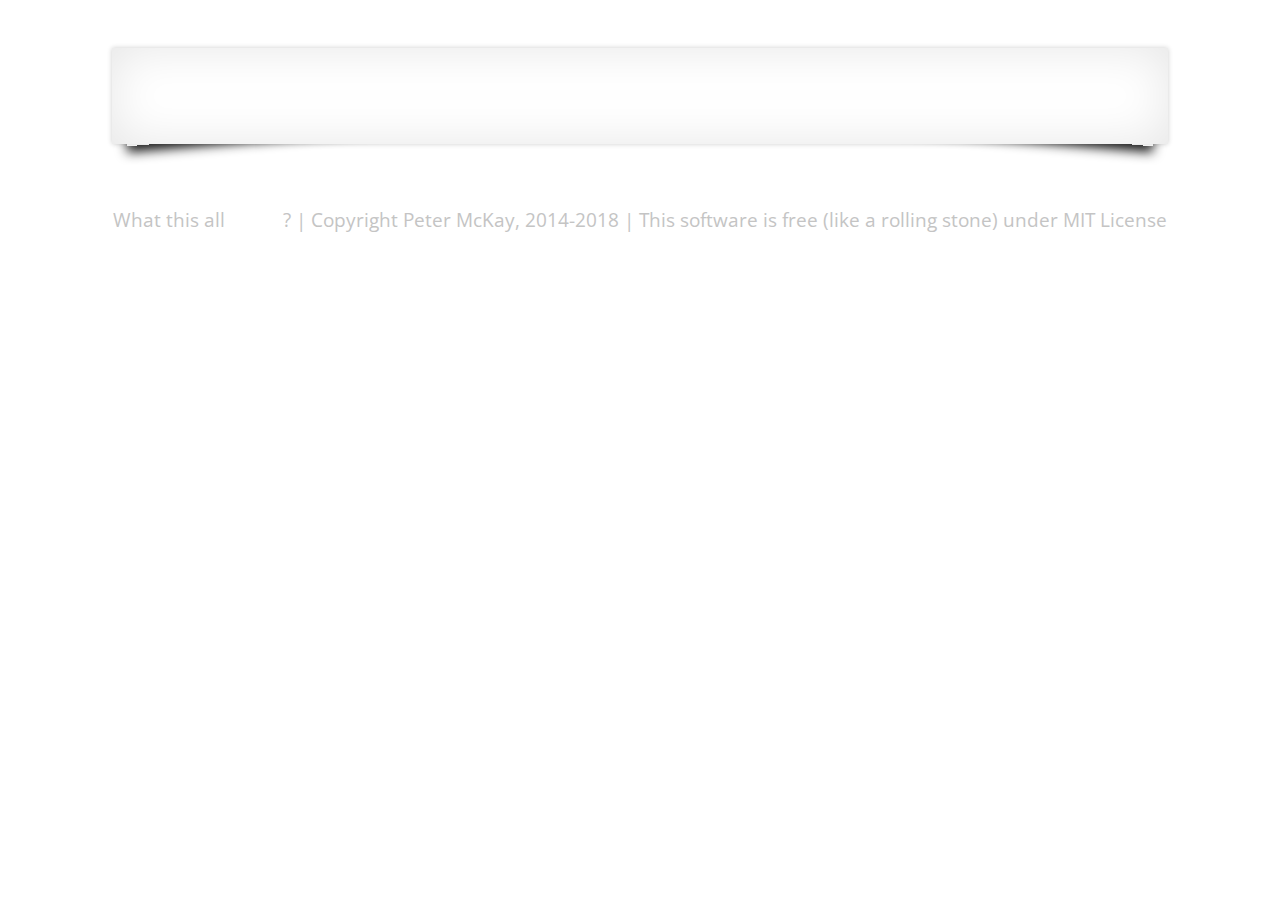
==== index.html @ 70d896f0 "commenting out some things hat aren't working" ====
<!DOCTYPE html>

<html lang="en">

<head>
  <meta charset="utf-8">
  <meta name="viewport" content="width=device-width, initial-scale=1, minimum-scale=1">
  <meta name="description" content="Sweet Meat" Pete's Ultimate Blues Name Generator">
  <meta name="author" content="Peter A. McKay">
  <title>"Sweet Meat" Pete's Ultimate Blues Name Generator</title>
  <link rel='stylesheet' type="text/css" href='//fonts.googleapis.com/css?family=Brawler|Open+Sans:400,700,400italic'>
  <link rel="stylesheet" type="text/css" href="css/bluesnamer.css">
  <link rel="shortcut icon" href="img/guitarbackground-small.jpg">
  <script type="text/javascript" src="js/bluesnamer.js"></script>  

</head>

<body>


  <div class="contentarea">
     
<!--

    <h1>"Sweet Meat" Pete's Ultimate Blues Name Generator</h1>
    <br/>
<!--

    <form name="bngform" action="" method="get">

    <p align="center">First, we'll need the first name your mama and the government call you by.</p>


     <input type="text" name="inputbox" value="" placeholder="First">
     <input type="submit" value="Next" onClick="getFirstName();" id="subbutton">

    </form>
-->



  </div><!-- End contentarea-->

 <p class="footer">What this all <a href="about.html">about</a>? | Copyright Peter McKay, 2014-2018 | This software is free (like a rolling stone) under MIT License</p>


</body>
</html>
---- css/bluesnamer.css ----
/*

* "Sweet Meat" Pete's Ultimate Blues Name Generator
* Copyright (c) 2013-2018, Peter A. McKay
* Free to use under MIT license









Styles here are based on Skeleton v1.2 by Dave Gamache, with customizations by yours truly (C: - pm



Table of Content
==================================================

  #Reset & Basics
  #Typography
  #Basic Element Styles
  #Custom Element Styles
  #Media Queries


/* #Reset & Basics (Inspired by E. Meyers)
================================================== */

  * {
    margin: 0;
    padding: 0;
    border: 0;
    vertical-align: baseline;
  }


/* #Typography
================================================== */

  html {
   font-size: 16px;
   line-height: 1.3;
   width: 100%;
   height: 100%;
   font-family: 'Open Sans', sans-serif;
   background: url('../img/guitarbackground.jpg');
   background-repeat: no-repeat;
   background-size: cover;
   background-attachment: fixed;
/*

Background obtained on Creative Commons license via Flickr at http://www.flickr.com/photos/rickharris/368538048/sizes/o/

*/


  }

  h1, h2, h3, h4, h5, h6 {font-family: 'Brawler', serif;}


  h1 {font-size: 2.8em}

  h2 {font-size: 2.4em}

  h3 {font-size: 1.8em}

  h4, h5, h6 {font-size: 1.6em}

  p, li, input, label {font-size: 1.4em}

  a {
    text-decoration: none;
    color: #4B2F9E;
  }

  a:hover {text-decoration: underline}




/* #Basic Element Styles
================================================== */

body {
  padding-top: 3em;
  padding-bottom: 4em}

.contentarea {
  position: relative;
  width: 75%;
  min-width: 300px;
  padding: 3em;
  margin: 0 auto;
  margin-bottom: 4em;
  background-color: #fff;
  -webkit-box-shadow: 0 0 4px rgba(0, 0, 0, 0.2), inset 0 0 50px rgba(0, 0, 0, 0.1);
  -moz-box-shadow: 0 0 4px rgba(0, 0, 0, 0.2), inset 0 0 50px rgba(0, 0, 0, 0.1);
  box-shadow: 0 0 5px rgba(0, 0, 0, 0.2), inset 0 0 50px rgba(0, 0, 0, 0.1);
}

.contentarea:before, .contentarea:after {
  position: absolute;
  width: 40%;
  height: 1em;
  content: ' ';
  left: 1em;
  bottom: 1em;
  background: transparent;
  -webkit-transform: skew(-5deg) rotate(-5deg);
  -moz-transform: skew(-5deg) rotate(-5deg);
  -ms-transform: skew(-5deg) rotate(-5deg);
  -o-transform: skew(-5deg) rotate(-5deg);
  transform: skew(-5deg) rotate(-5deg);
  box-shadow: 0 6px 12px #141414;
  z-index: -1;
}

.contentarea:after {
  left: auto;
  right: 1em;
  -webkit-transform: skew(5deg) rotate(5deg);
  -moz-transform: skew(5deg) rotate(5deg);
  -ms-transform: skew(5deg) rotate(5deg);
  -o-transform: skew(5deg) rotate(5deg);
  transform: skew(5deg) rotate(5deg);
}










/* #Custom Element Styles
================================================== */

form {
  text-align: center;
  margin-top: 2.5em;
  }

form p {margin-top: 1.5em}

input {
  width: 90%;
  max-width: 500px;
  display: inline-block;
  margin-top: 1.5em;
 /* padding: 0.25em*/
}

#subbutton {
  padding: 0.5em;
  background: #0E008F;
  color: white;
  margin-top: 3em;
}


form input {
  border: 1px solid #C6C6C6;
  padding: 0.25em;
}



.contentarea h1 {text-align: center}

.footer {
  color: #C4C4C4;
  font-size: 1.2em;
  text-align: center;
}

.footer a {color: white}




/* #Media Queries
================================================== */
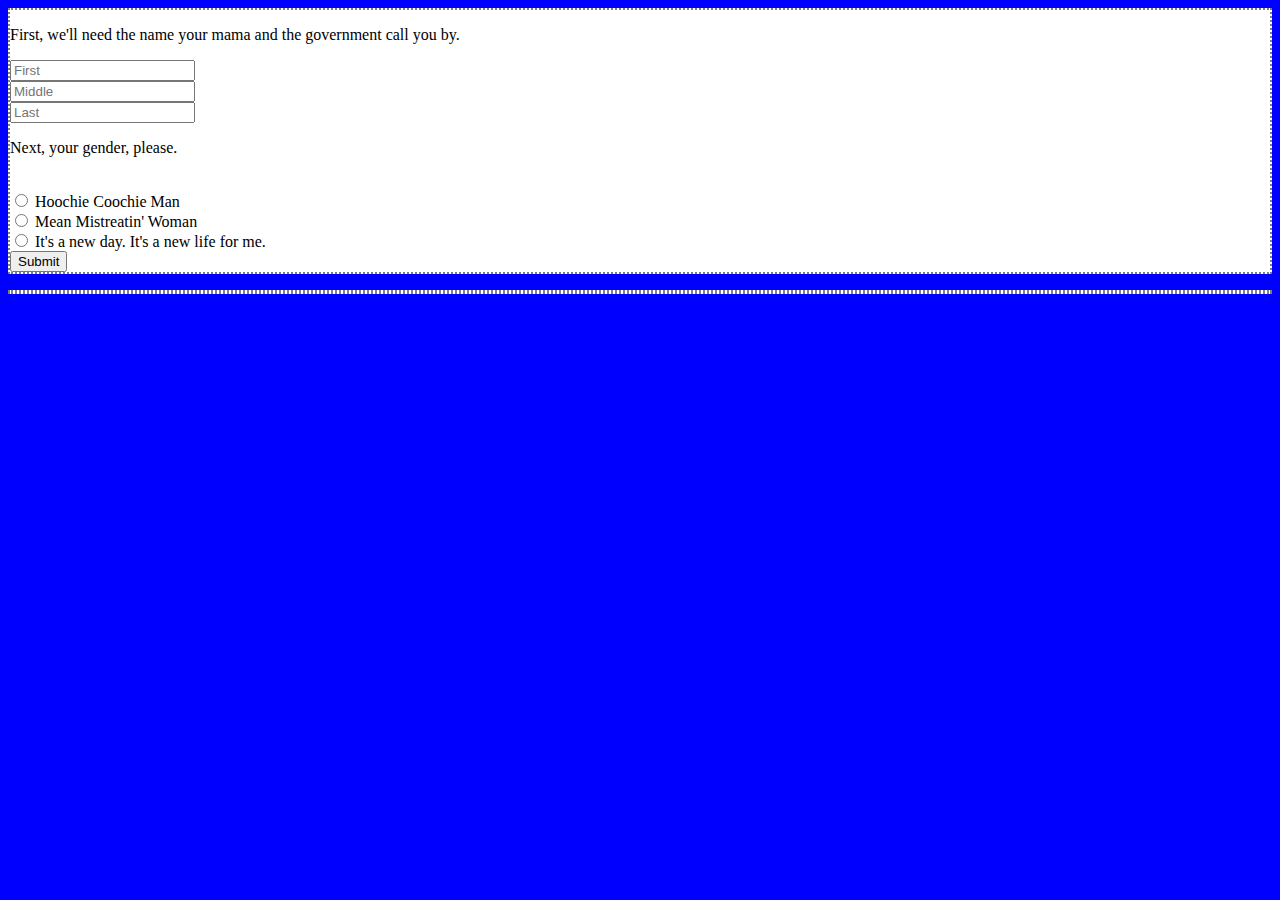
==== commit b48bbf8d: "Re-factoring as a single-page app for now..." ====
--- a/index.html
+++ b/index.html
@@ -1,48 +1,74 @@
-<!DOCTYPE html>
+<!doctype html>
 
 <html lang="en">
 
 <head>
-  <meta charset="utf-8">
-  <meta name="viewport" content="width=device-width, initial-scale=1, minimum-scale=1">
-  <meta name="description" content="Sweet Meat" Pete's Ultimate Blues Name Generator">
-  <meta name="author" content="Peter A. McKay">
-  <title>"Sweet Meat" Pete's Ultimate Blues Name Generator</title>
-  <link rel='stylesheet' type="text/css" href='//fonts.googleapis.com/css?family=Brawler|Open+Sans:400,700,400italic'>
-  <link rel="stylesheet" type="text/css" href="css/bluesnamer.css">
-  <link rel="shortcut icon" href="img/guitarbackground-small.jpg">
-  <script type="text/javascript" src="js/bluesnamer.js"></script>  
+
+  <style>
+
+    html {background:blue;}
+
+    form, #response {background: white; border: 2px dotted grey}
+
+  </style>
 
 </head>
 
 <body>
 
+  <header></header>
 
-  <div class="contentarea">
-     
-<!--
+  <main>
 
-    <h1>"Sweet Meat" Pete's Ultimate Blues Name Generator</h1>
-    <br/>
-<!--
+    <form class="bngform" id="userForm">
+      <p>First, we'll need the name your mama and the government call you by.</p>
+      <input type="text" name="RnameF" value="" placeholder="First"><br>
+      <input type="text" name="RnameM" value="" placeholder="Middle"><br>
+      <input type="text" name="RnameL" value="" placeholder="Last"><br>
+      <p>Next, your gender, please.</p><br>
+      <input type="radio" name="sex" id="male" value="male">
+      <label for="male">Hoochie Coochie Man</label><br>
+      <input type="radio" name="sex" id="female" value="female">
+      <label for="female">Mean Mistreatin' Woman</label><br>
+      <input type="radio" name="sex" id="nb" value="nb">
+      <label for="other">It's a new day. It's a new life for me.</label><br>
+      <input type="submit" value="Submit" id="subbutton">
+    </form>
 
-    <form name="bngform" action="" method="get">
+    <p id="response"></p>
 
-    <p align="center">First, we'll need the first name your mama and the government call you by.</p>
+  </main>
+
+  <footer></footer>
 
 
-     <input type="text" name="inputbox" value="" placeholder="First">
-     <input type="submit" value="Next" onClick="getFirstName();" id="subbutton">
+  <script id="namer">
 
-    </form>
--->
+  const form = document.getElementById('userForm');
+  const responseElement = document.getElementById('response');
 
+  form.addEventListener('submit', (e) => {
+    e.preventDefault();
+    const formData = new FormData(form);
+    const firstName = formData.get('RnameF');
+    const middleName = formData.get('RnameM');
+    const lastName = formData.get('RnameL');
+    const sex = formData.get('sex');
 
+    let nickname;
+    if (sex === 'male') {
+      nickname = `${firstName.charAt(0).toUpperCase()}${middleName.charAt(0).toUpperCase()}${lastName.charAt(0).toUpperCase()}`;
+    } else if (sex === 'female') {
+      nickname = `${firstName.charAt(0).toLowerCase()}${middleName.charAt(0).toLowerCase()}${lastName.charAt(0).toLowerCase()}`;
+    } else {
+      nickname = `The ${firstName.charAt(0).toUpperCase()}${middleName.charAt(0).toUpperCase()}${lastName.charAt(0).toUpperCase()}`;
+    }
 
-  </div><!-- End contentarea-->
+    responseElement.textContent = `Your nickname is: ${nickname}`;
+  });
 
- <p class="footer">What this all <a href="about.html">about</a>? | Copyright Peter McKay, 2014-2018 | This software is free (like a rolling stone) under MIT License</p>
-
+  </script>
 
 </body>
+
 </html>
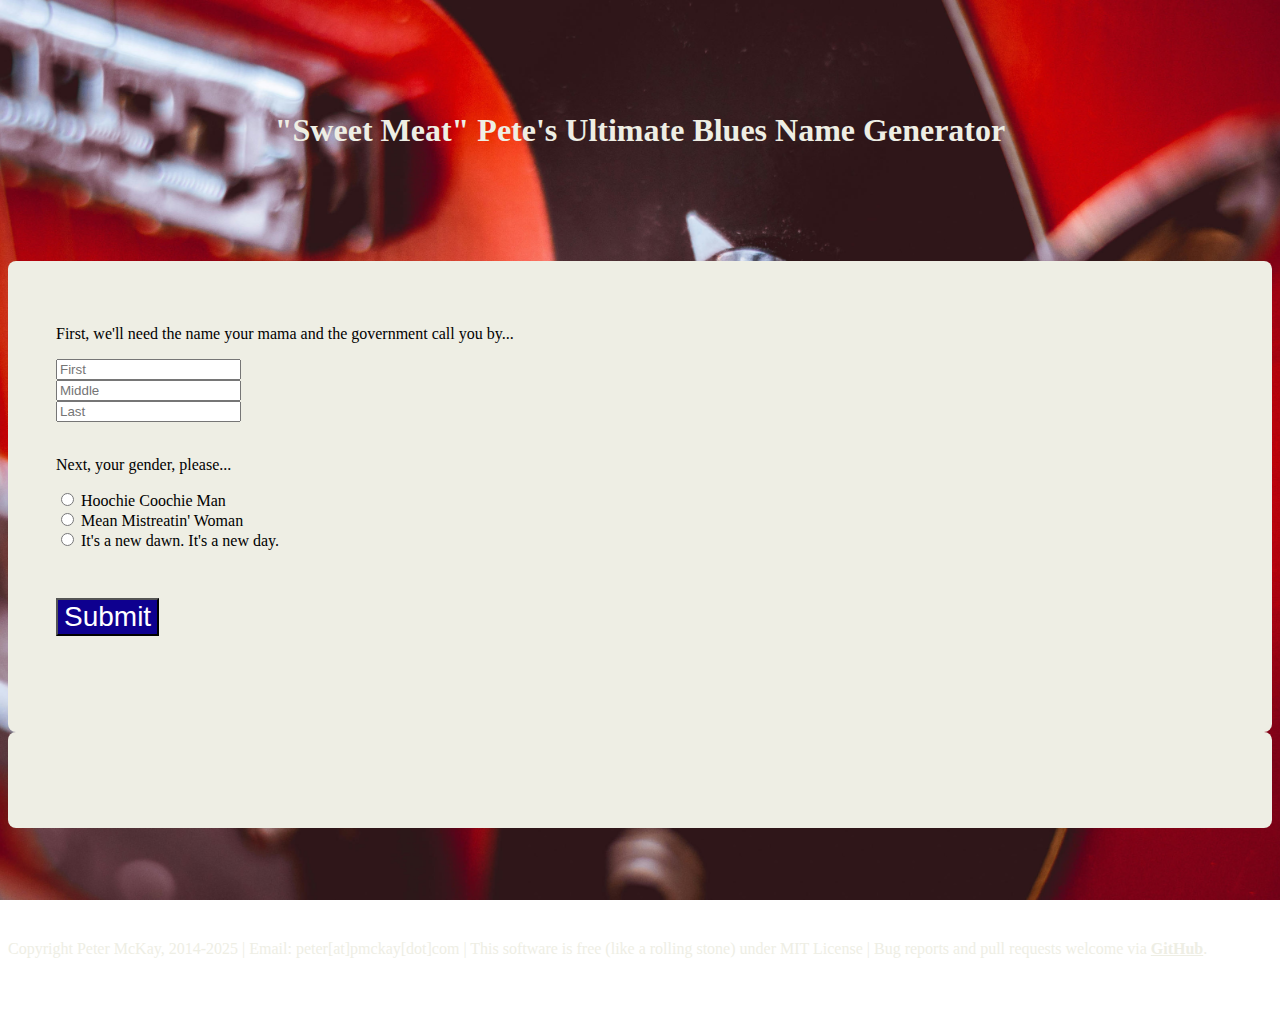
==== commit 54543baa: "Moving scripts, css to external files" ====
--- a/index.html
+++ b/index.html
@@ -4,70 +4,92 @@
 
 <head>
 
-  <style>
+  <!-- Basic Page Needs
+    –––––––––––––––––––––––––––––––––––––––––––––––––– -->
+    <meta charset="utf-8">
+    <meta name="description" content="Sweet Meat Pete's Ultimate Blues Name Generator">
+    <meta name="author" content="Peter A. McKay">
 
-    html {background:blue;}
+<!--
+    <meta name="keywords" content="">
+    <!-- Some Open Graph tags. For further options, see https://https://ogp.me/ -->
+    <!--<meta name="og:type" content="website">
+    <meta name="og:title" content="">
+    <meta name="og:description" content="">
+    <meta name="og:url" content=""> -->
 
-    form, #response {background: white; border: 2px dotted grey}
+    <meta name="viewport" content="width=device-width, initial-scale=1, shrink-to-fit=no"> <!-- A mobile-specific tag -->
 
-  </style>
+    <title>"Sweet Meat" Pete's Ultimate Blues Name Generator</title>
+
+    <!-- CSS
+    –––––––––––––––––––––––––––––––––––––––––––––––––– -->
+    <link rel="stylesheet" href="https://pmckay.com/css/normalize.css">
+    <link rel="stylesheet" href="https://pmckay.com/css/desmond.css">
+    <link rel="stylesheet" href="css/bluesnamer.css">
+
+    <!-- Favicon
+    –––––––––––––––––––––––––––––––––––––––––––––––––– -->
+    <link rel="icon" type="image/png" href="">
+
+    <!-- Additional HTML5 Optimizations
+    –––––––––––––––––––––––––––––––––––––––––––––––––
+    <link rel="prefetch" href="about/index.html">
+    <link rel="prefetch" href="feed.xml">
+    <link rel="canonical" href=""> <!-- Your site's url here -->
+
+    <!-- Scripts
+    –––––––––––––––––––––––––––––––––––––––––––––––––– -->
+    <script src="js/bluesnamer.js"></script>
+
+<!--
+
+    <script type="application/ld+json">
+      {
+        "@context": "https://schema.org",
+        //Additional schema.org site metadata here, if you want...
+      }
+    </script>
+-->
 
 </head>
 
 <body>
 
-  <header></header>
+    <header class="container">
+      <h1>"Sweet Meat" Pete's Ultimate Blues Name Generator</h1>
+    </header>
 
-  <main>
+    <main class="container">
 
-    <form class="bngform" id="userForm">
-      <p>First, we'll need the name your mama and the government call you by.</p>
-      <input type="text" name="RnameF" value="" placeholder="First"><br>
-      <input type="text" name="RnameM" value="" placeholder="Middle"><br>
-      <input type="text" name="RnameL" value="" placeholder="Last"><br>
-      <p>Next, your gender, please.</p><br>
-      <input type="radio" name="sex" id="male" value="male">
-      <label for="male">Hoochie Coochie Man</label><br>
-      <input type="radio" name="sex" id="female" value="female">
-      <label for="female">Mean Mistreatin' Woman</label><br>
-      <input type="radio" name="sex" id="nb" value="nb">
-      <label for="other">It's a new day. It's a new life for me.</label><br>
-      <input type="submit" value="Submit" id="subbutton">
-    </form>
+        <form class="bngform eight columns" id="userForm">
+            <p>First, we'll need the name your mama and the government call you by...</p>
+            <input type="text" name="RnameF" value="" placeholder="First"><br>
+            <input type="text" name="RnameM" value="" placeholder="Middle"><br>
+            <input type="text" name="RnameL" value="" placeholder="Last"><br>
+            <br>
+            <p>Next, your gender, please...</p>
+            <input type="radio" name="sex" id="male" value="male">
+            <label for="male">Hoochie Coochie Man</label><br>
+            <input type="radio" name="sex" id="female" value="female">
+            <label for="female">Mean Mistreatin' Woman</label><br>
+            <input type="radio" name="sex" id="nb" value="nb">
+            <label for="other">It's a new dawn. It's a new day.</label><br>
+            <input type="submit" value="Submit" id="subbutton" onclick="generateBluesName()">
+        </form>
 
-    <p id="response"></p>
+        <section id="response" class="four columns">
+        </section>
 
-  </main>
+    </main>
 
-  <footer></footer>
+    <footer class="container">
 
 
-  <script id="namer">
+        <p class="twelve columns">Copyright Peter McKay, 2014-2025 | Email: peter[at]pmckay[dot]com | This software is free (like a rolling stone) under MIT License | Bug reports and pull requests welcome via <a href="https://github.com/peteramckay/bluesnamer">GitHub</a>.</p>
 
-  const form = document.getElementById('userForm');
-  const responseElement = document.getElementById('response');
 
-  form.addEventListener('submit', (e) => {
-    e.preventDefault();
-    const formData = new FormData(form);
-    const firstName = formData.get('RnameF');
-    const middleName = formData.get('RnameM');
-    const lastName = formData.get('RnameL');
-    const sex = formData.get('sex');
-
-    let nickname;
-    if (sex === 'male') {
-      nickname = `${firstName.charAt(0).toUpperCase()}${middleName.charAt(0).toUpperCase()}${lastName.charAt(0).toUpperCase()}`;
-    } else if (sex === 'female') {
-      nickname = `${firstName.charAt(0).toLowerCase()}${middleName.charAt(0).toLowerCase()}${lastName.charAt(0).toLowerCase()}`;
-    } else {
-      nickname = `The ${firstName.charAt(0).toUpperCase()}${middleName.charAt(0).toUpperCase()}${lastName.charAt(0).toUpperCase()}`;
-    }
-
-    responseElement.textContent = `Your nickname is: ${nickname}`;
-  });
-
-  </script>
+    </footer>
 
 </body>
 
--- a/css/bluesnamer.css
+++ b/css/bluesnamer.css
@@ -0,0 +1,212 @@
+/*
+
+* "Sweet Meat" Pete's Ultimate Blues Name Generator
+* Copyright (c) 2013-2025, Peter A. McKay
+* Free to use under MIT license
+
+
+*/
+
+
+html {
+   background: url('../img/jim-tegman-4000.jpg');
+   background-repeat: no-repeat;
+   background-size: cover;
+   background-position: bottom center;
+   background-attachment: fixed;
+}
+
+header h1 {
+  margin: 7rem 0;
+  text-align: center;
+}
+
+header, footer, footer a {color: #eeeee4}
+
+footer a {font-weight: bold}
+
+footer {}
+
+footer>* {
+  margin: 7rem 0 3.5rem 0;
+}
+
+form, #response {
+  background: #eeeee4;
+  padding: 3rem;
+  border-radius: 8px;
+}
+
+form label {display:inline;}
+
+#subbutton {
+
+  background: #0E008F;
+  font-size: 1.75rem;
+  color: white;
+  margin: 3rem 0;
+}
+
+/*
+
+Stashing some old styles here for now, all commented out. Will add back in later...
+
+
+
+
+
+Styles here are based on Skeleton v1.2 by Dave Gamache, with customizations by yours truly (C: - pm
+
+
+
+Table of Content
+==================================================
+
+  #Reset & Basics
+  #Typography
+  #Basic Element Styles
+  #Custom Element Styles
+  #Media Queries
+
+
+/* #Reset & Basics (Inspired by E. Meyers)
+================================================== */
+/*
+  * {
+    margin: 0;
+    padding: 0;
+    border: 0;
+    vertical-align: baseline;
+  }
+
+
+/* #Typography
+================================================== */
+/*
+
+/*
+
+Background obtained on Creative Commons license via Flickr at http://www.flickr.com/photos/rickharris/368538048/sizes/o/
+
+*/
+/*
+
+  }
+
+  h1, h2, h3, h4, h5, h6 {font-family: 'Brawler', serif;}
+
+
+  h1 {font-size: 2.8em}
+
+  h2 {font-size: 2.4em}
+
+  h3 {font-size: 1.8em}
+
+  h4, h5, h6 {font-size: 1.6em}
+
+  p, li, input, label {font-size: 1.4em}
+
+  a {
+    text-decoration: none;
+    color: #4B2F9E;
+  }
+
+  a:hover {text-decoration: underline}
+
+
+
+
+/* #Basic Element Styles
+================================================== */
+/*
+body {
+  padding-top: 3em;
+  padding-bottom: 4em}
+
+.contentarea {
+  position: relative;
+  width: 75%;
+  min-width: 300px;
+  padding: 3em;
+  margin: 0 auto;
+  margin-bottom: 4em;
+  background-color: #fff;
+  -webkit-box-shadow: 0 0 4px rgba(0, 0, 0, 0.2), inset 0 0 50px rgba(0, 0, 0, 0.1);
+  -moz-box-shadow: 0 0 4px rgba(0, 0, 0, 0.2), inset 0 0 50px rgba(0, 0, 0, 0.1);
+  box-shadow: 0 0 5px rgba(0, 0, 0, 0.2), inset 0 0 50px rgba(0, 0, 0, 0.1);
+}
+
+.contentarea:before, .contentarea:after {
+  position: absolute;
+  width: 40%;
+  height: 1em;
+  content: ' ';
+  left: 1em;
+  bottom: 1em;
+  background: transparent;
+  -webkit-transform: skew(-5deg) rotate(-5deg);
+  -moz-transform: skew(-5deg) rotate(-5deg);
+  -ms-transform: skew(-5deg) rotate(-5deg);
+  -o-transform: skew(-5deg) rotate(-5deg);
+  transform: skew(-5deg) rotate(-5deg);
+  box-shadow: 0 6px 12px #141414;
+  z-index: -1;
+}
+
+.contentarea:after {
+  left: auto;
+  right: 1em;
+  -webkit-transform: skew(5deg) rotate(5deg);
+  -moz-transform: skew(5deg) rotate(5deg);
+  -ms-transform: skew(5deg) rotate(5deg);
+  -o-transform: skew(5deg) rotate(5deg);
+  transform: skew(5deg) rotate(5deg);
+}
+
+
+
+
+
+
+
+
+
+
+/* #Custom Element Styles
+================================================== */
+/*
+
+
+
+input {
+  width: 90%;
+  max-width: 500px;
+  display: inline-block;
+  margin-top: 1.5em;
+ /* padding: 0.25em*/
+/*}
+
+
+
+form input {
+  border: 1px solid #C6C6C6;
+  padding: 0.25em;
+}
+
+
+
+.contentarea h1 {text-align: center}
+
+.footer {
+  color: #C4C4C4;
+  font-size: 1.2em;
+  text-align: center;
+}
+
+.footer a {color: white}
+
+
+
+
+/* #Media Queries
+================================================== */
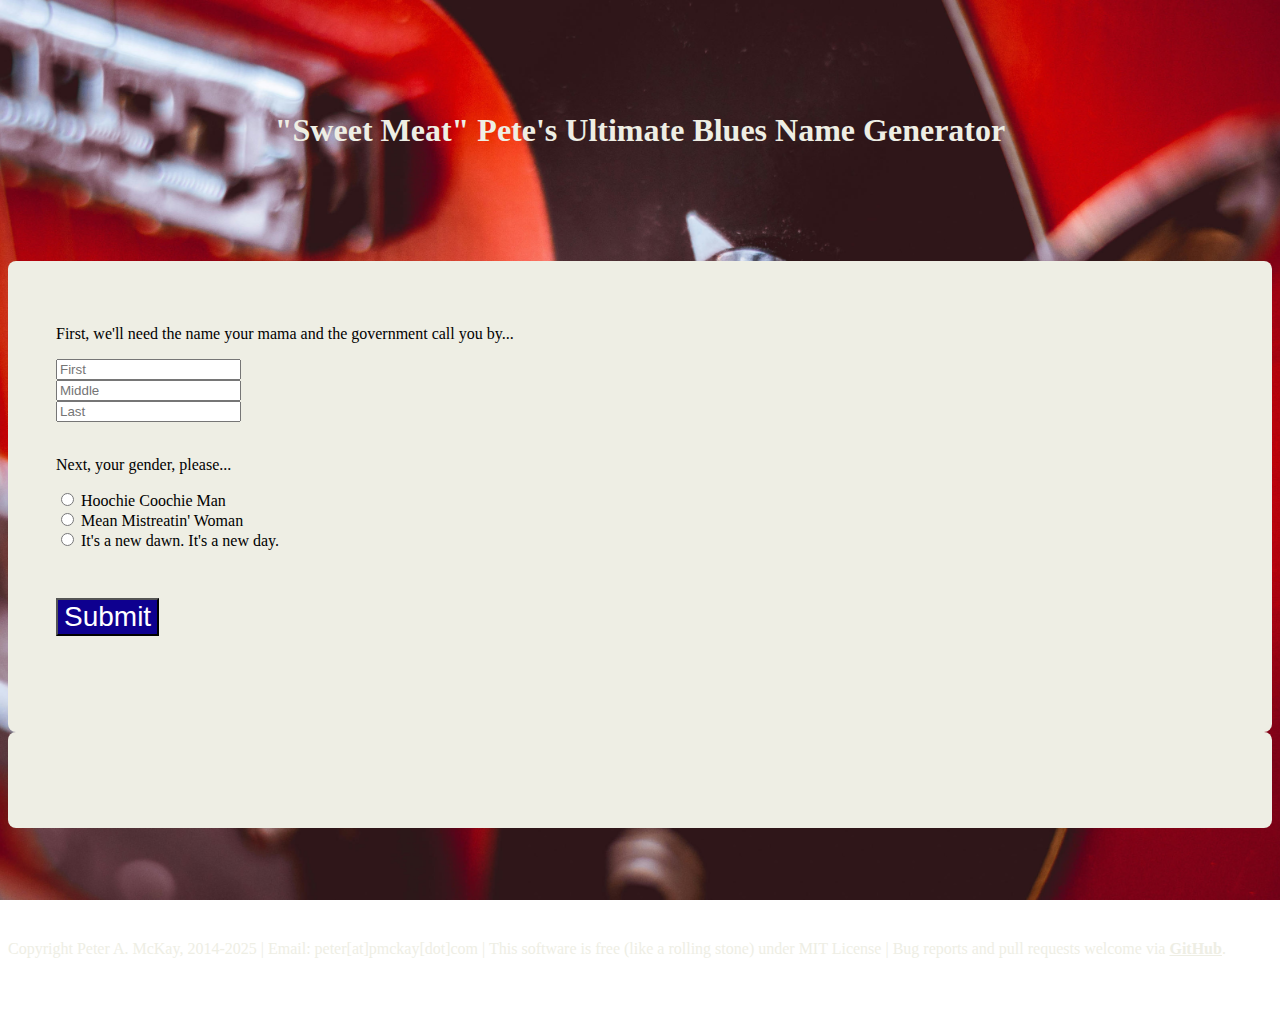
==== commit de665225: "Adding app link to readme" ====
--- a/index.html
+++ b/index.html
@@ -86,7 +86,7 @@
     <footer class="container">
 
 
-        <p class="twelve columns">Copyright Peter McKay, 2014-2025 | Email: peter[at]pmckay[dot]com | This software is free (like a rolling stone) under MIT License | Bug reports and pull requests welcome via <a href="https://github.com/peteramckay/bluesnamer">GitHub</a>.</p>
+        <p class="twelve columns">Copyright Peter A. McKay, 2014-2025 | Email: peter[at]pmckay[dot]com | This software is free (like a rolling stone) under MIT License | Bug reports and pull requests welcome via <a href="https://github.com/peteramckay/bluesnamer">GitHub</a>.</p>
 
 
     </footer>
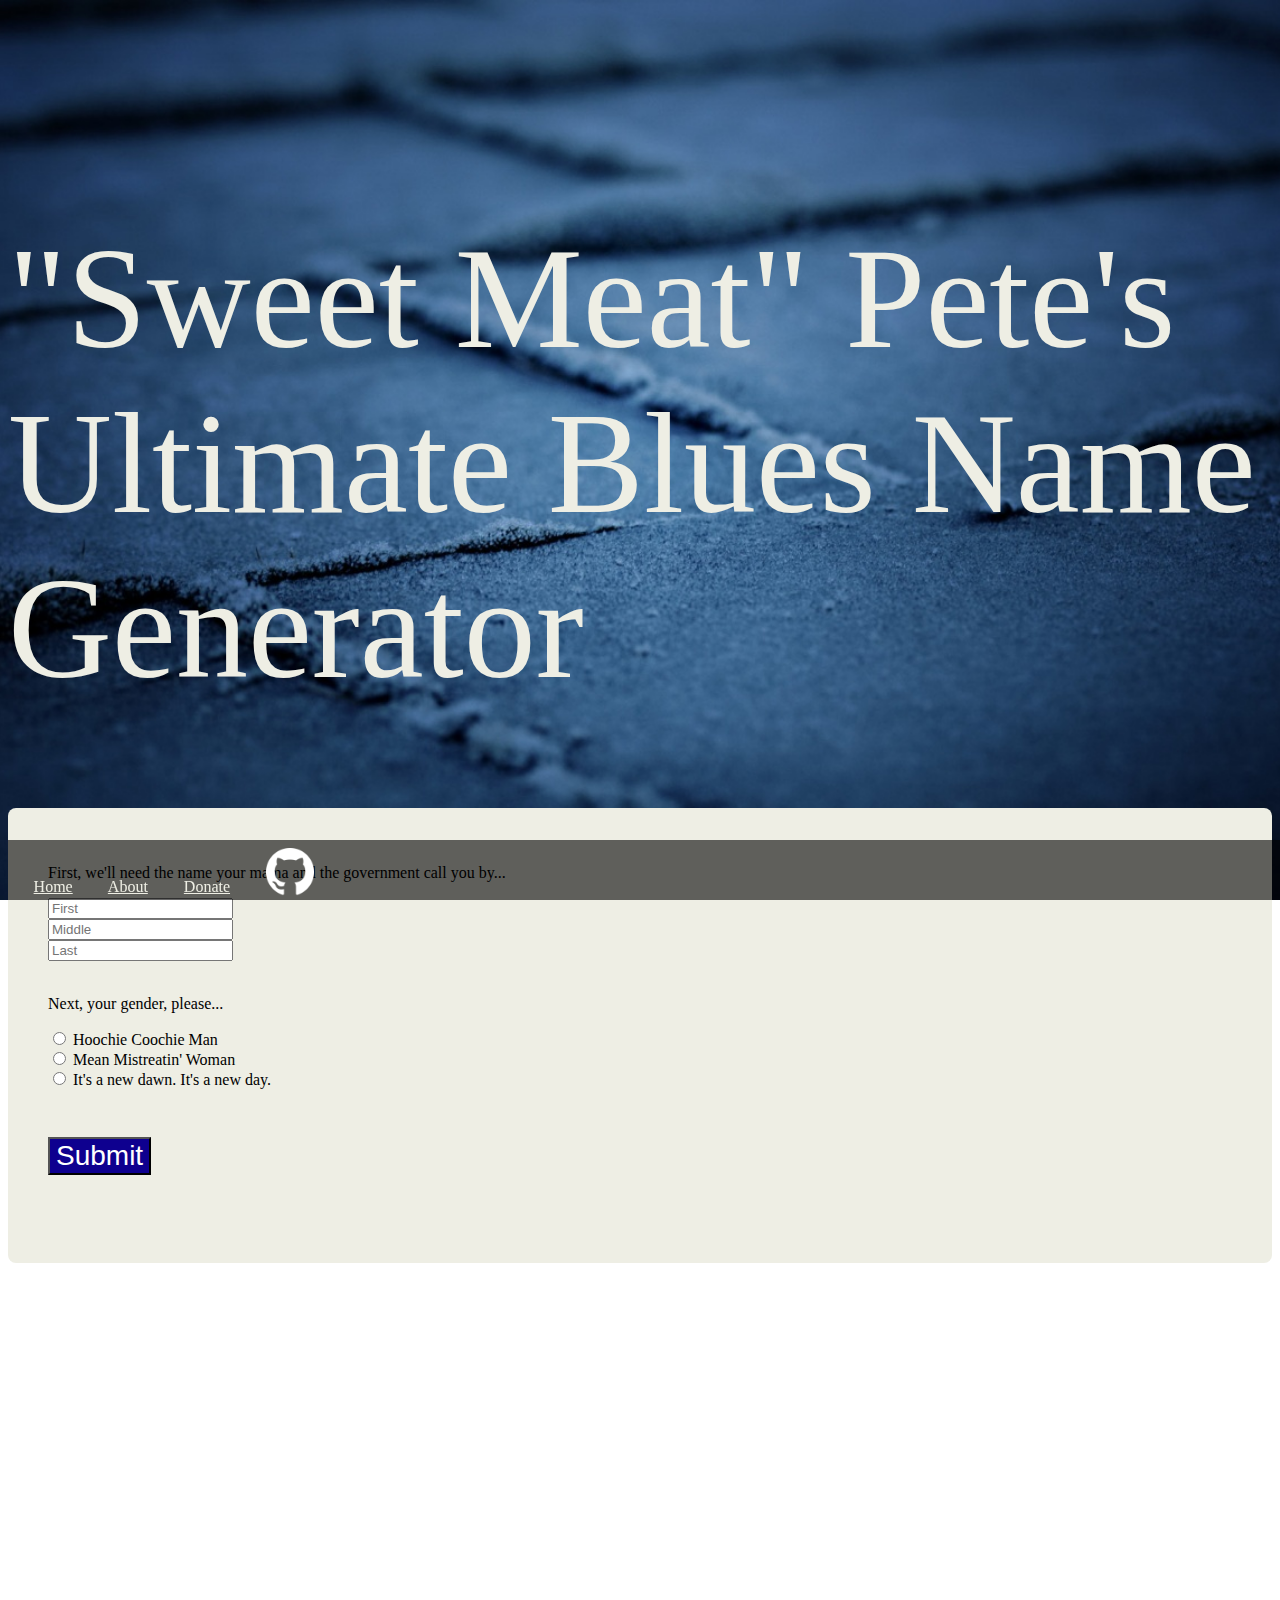
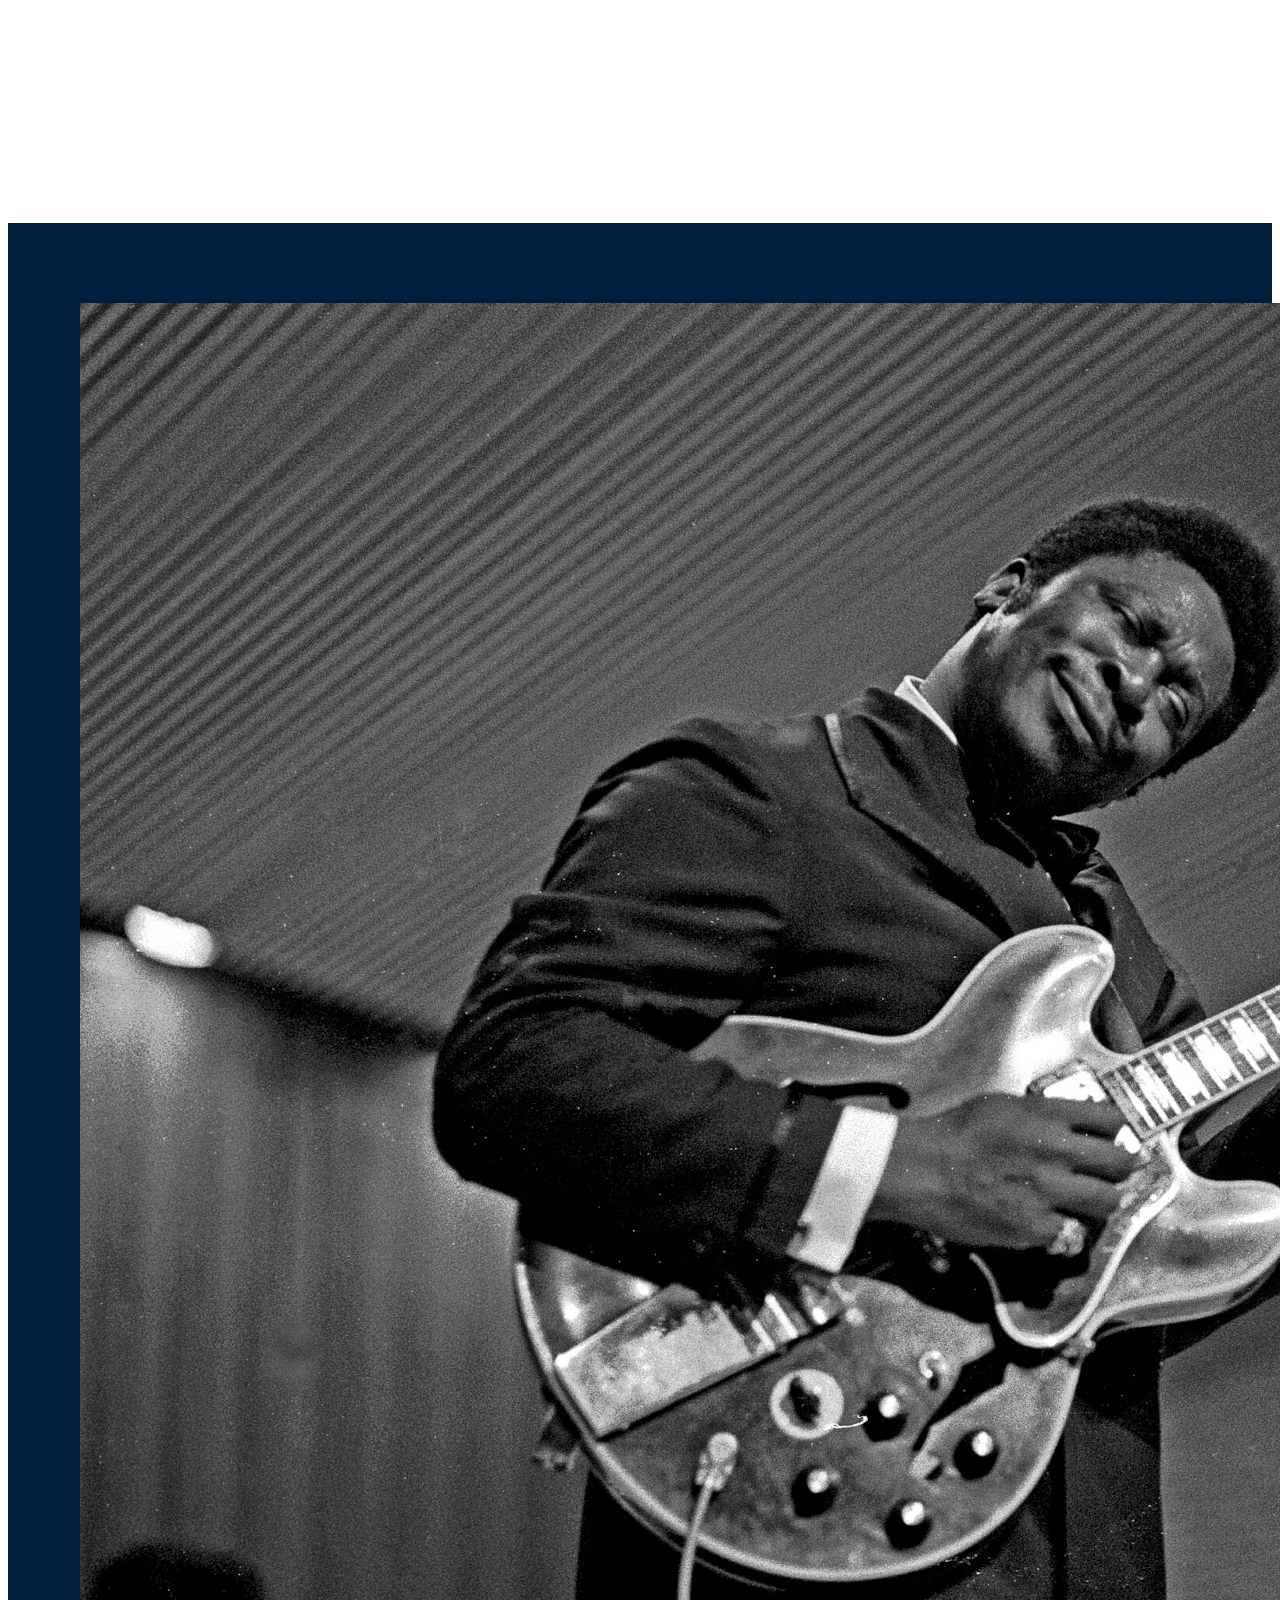
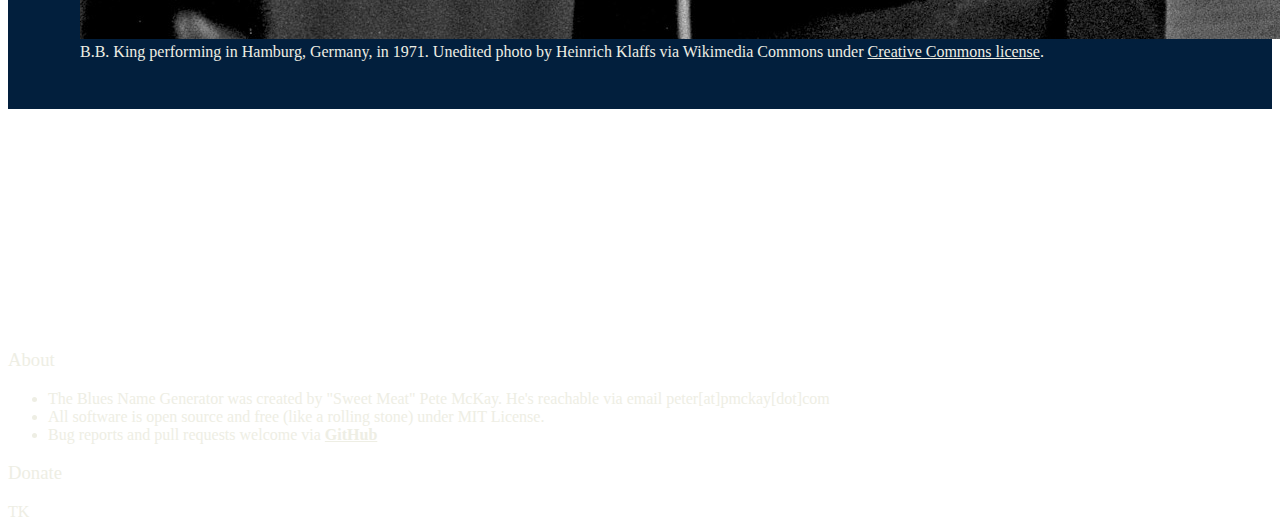
==== commit 60cdfc68: "Iterating UX" ====
--- a/index.html
+++ b/index.html
@@ -56,38 +56,97 @@
 
 <body>
 
-    <header class="container">
-      <h1>"Sweet Meat" Pete's Ultimate Blues Name Generator</h1>
+    <header>
+
+      <nav class="row">
+
+        <span class="ten columns" id="textlinks">
+          <a href="#bng">Home</a>
+          <a href="#about">About</a>
+          <a href="#donate">Donate</a>
+        </span>
+
+        <span class="two columns" id="socials">
+          <a href="https://github.com/peteramckay/bluesnamer"><img src="img/github-white.png" alt="GitHub logo"></a>
+        </span>
+
+        <span id="screen"></span>
+
+      </nav>
+
     </header>
 
-    <main class="container">
 
-        <form class="bngform eight columns" id="userForm">
-            <p>First, we'll need the name your mama and the government call you by...</p>
-            <input type="text" name="RnameF" value="" placeholder="First"><br>
-            <input type="text" name="RnameM" value="" placeholder="Middle"><br>
-            <input type="text" name="RnameL" value="" placeholder="Last"><br>
-            <br>
-            <p>Next, your gender, please...</p>
-            <input type="radio" name="sex" id="male" value="male">
-            <label for="male">Hoochie Coochie Man</label><br>
-            <input type="radio" name="sex" id="female" value="female">
-            <label for="female">Mean Mistreatin' Woman</label><br>
-            <input type="radio" name="sex" id="nb" value="nb">
-            <label for="other">It's a new dawn. It's a new day.</label><br>
-            <input type="submit" value="Submit" id="subbutton" onclick="generateBluesName()">
-        </form>
 
-        <section id="response" class="four columns">
-        </section>
+    <main>
+
+       <div class="row" id="bng">
+
+         <h1 class="four columns offset-by-two">"Sweet Meat" Pete's Ultimate Blues Name Generator</h1>
+
+         <form class="bngform three columns offset-by-one" id="userForm">
+             <p>First, we'll need the name your mama and the government call you by...</p>
+             <input type="text" name="RnameF" value="" placeholder="First"><br>
+             <input type="text" name="RnameM" value="" placeholder="Middle"><br>
+             <input type="text" name="RnameL" value="" placeholder="Last"><br>
+             <br>
+             <p>Next, your gender, please...</p>
+             <input type="radio" name="sex" id="male" value="male">
+             <label for="male">Hoochie Coochie Man</label><br>
+             <input type="radio" name="sex" id="female" value="female">
+             <label for="female">Mean Mistreatin' Woman</label><br>
+             <input type="radio" name="sex" id="nb" value="nb">
+             <label for="other">It's a new dawn. It's a new day.</label><br>
+             <input type="submit" value="Submit" id="subbutton" onclick="generateBluesName();scrollToTargetBottom('bng-output')">
+         </form>
+
+
+
+       </div> <!-- end bng div -->
+
+
+       <div class="row" id="bng-output">
+
+         <h1 class="four columns offset-by-one" id="response"></h1>
+
+         <figure class="six columns">
+           <img src="img/bb-heinrich-klaffs-wc-2000.jpg" alt="B.B. King Live im Audimax der Uni Hamburg, November 1971">
+           <figcaption>B.B. King performing in Hamburg, Germany, in 1971. Unedited photo by Heinrich Klaffs via Wikimedia Commons under <a href="https://creativecommons.org/licenses/by-sa/2.0/deed.en">Creative Commons license</a>. </figcaption>
+         </figure>
+
+
+       </div>
+
+
+
+       <div class="row" id="about">
+         <h3 class="two columns offset-by-one">About</h3>
+
+         <ul class="five columns">
+           <li>The Blues Name Generator was created by "Sweet Meat" Pete McKay. He's reachable via email peter[at]pmckay[dot]com</li>
+           <li>All software is open source and free (like a rolling stone) under MIT License.</li>
+           <li>Bug reports and pull requests welcome via <strong><a href="https://github.com/peteramckay/bluesnamer">GitHub</a></strong></li>
+         </ul>
+
+         </div>
+
+
+       </div><!-- End about div -->
+
+       <div class="row" id="donate">
+         <h3 class="two columns offset-by-one">Donate</h3>
+         <span class="five columns">TK</span>
+       </div><!-- End support div -->
+
 
     </main>
 
-    <footer class="container">
 
 
-        <p class="twelve columns">Copyright Peter A. McKay, 2014-2025 | Email: peter[at]pmckay[dot]com | This software is free (like a rolling stone) under MIT License | Bug reports and pull requests welcome via <a href="https://github.com/peteramckay/bluesnamer">GitHub</a>.</p>
 
+
+
+    <footer>
 
     </footer>
 
--- a/css/bluesnamer.css
+++ b/css/bluesnamer.css
@@ -4,24 +4,67 @@
 * Copyright (c) 2013-2025, Peter A. McKay
 * Free to use under MIT license
 
-
 */
 
-
 html {
-   background: url('../img/jim-tegman-4000.jpg');
+   background: url('../img/blue-cobblestones.jpg');
    background-repeat: no-repeat;
    background-size: cover;
-   background-position: bottom center;
+   background-position: center center;
    background-attachment: fixed;
 }
 
-header h1 {
-  margin: 7rem 0;
-  text-align: center;
+footer, footer a, nav a, #bng h1, #bng-output, #about, #donate, figure a, #about a {color: #eeeee4}
+
+#bng {
+  padding: 7rem 0 35rem 0;
+  min-height: 100%;
 }
 
-header, footer, footer a {color: #eeeee4}
+h1, h2, h3, h4, h5, h6 {
+  font-family: 'Roboto Slab', serif;
+  font-weight: 350;
+}
+
+
+#bng h1 {font-size: 9rem}
+
+nav {
+  position: fixed;
+  bottom: 0;
+  width: 100%;
+  z-index: 0;
+  padding: 0.25rem 2%;
+}
+
+nav #textlinks, nav #socials {
+  position: relative;
+  z-index: 10;
+}
+
+nav #textlinks a {
+  margin-right: 2rem;
+}
+
+nav #socials img {
+  position: relative;
+  top: 0.25rem;
+  height: auto;
+  max-height: 3rem;
+}
+
+nav #screen {
+  position: absolute;
+  z-index: 0;
+  bottom: 0;
+  left: 0;
+  background: black;
+  opacity: 0.6;
+  width: 100%;
+  height: 100%;
+}
+
+main {}
 
 footer a {font-weight: bold}
 
@@ -31,182 +74,28 @@
   margin: 7rem 0 3.5rem 0;
 }
 
-form, #response {
-  background: #eeeee4;
-  padding: 3rem;
+form {
+  padding: 2.5rem;
   border-radius: 8px;
 }
+
+form {
+  background: #eeeee4;
+}
+
+#bng-output {
+  padding: 2rem;
+  background: #021f3d;
+  margin-bottom: 15rem;
+}
+
+#response {margin-top: 3rem}
 
 form label {display:inline;}
 
 #subbutton {
-
   background: #0E008F;
   font-size: 1.75rem;
   color: white;
   margin: 3rem 0;
 }
-
-/*
-
-Stashing some old styles here for now, all commented out. Will add back in later...
-
-
-
-
-
-Styles here are based on Skeleton v1.2 by Dave Gamache, with customizations by yours truly (C: - pm
-
-
-
-Table of Content
-==================================================
-
-  #Reset & Basics
-  #Typography
-  #Basic Element Styles
-  #Custom Element Styles
-  #Media Queries
-
-
-/* #Reset & Basics (Inspired by E. Meyers)
-================================================== */
-/*
-  * {
-    margin: 0;
-    padding: 0;
-    border: 0;
-    vertical-align: baseline;
-  }
-
-
-/* #Typography
-================================================== */
-/*
-
-/*
-
-Background obtained on Creative Commons license via Flickr at http://www.flickr.com/photos/rickharris/368538048/sizes/o/
-
-*/
-/*
-
-  }
-
-  h1, h2, h3, h4, h5, h6 {font-family: 'Brawler', serif;}
-
-
-  h1 {font-size: 2.8em}
-
-  h2 {font-size: 2.4em}
-
-  h3 {font-size: 1.8em}
-
-  h4, h5, h6 {font-size: 1.6em}
-
-  p, li, input, label {font-size: 1.4em}
-
-  a {
-    text-decoration: none;
-    color: #4B2F9E;
-  }
-
-  a:hover {text-decoration: underline}
-
-
-
-
-/* #Basic Element Styles
-================================================== */
-/*
-body {
-  padding-top: 3em;
-  padding-bottom: 4em}
-
-.contentarea {
-  position: relative;
-  width: 75%;
-  min-width: 300px;
-  padding: 3em;
-  margin: 0 auto;
-  margin-bottom: 4em;
-  background-color: #fff;
-  -webkit-box-shadow: 0 0 4px rgba(0, 0, 0, 0.2), inset 0 0 50px rgba(0, 0, 0, 0.1);
-  -moz-box-shadow: 0 0 4px rgba(0, 0, 0, 0.2), inset 0 0 50px rgba(0, 0, 0, 0.1);
-  box-shadow: 0 0 5px rgba(0, 0, 0, 0.2), inset 0 0 50px rgba(0, 0, 0, 0.1);
-}
-
-.contentarea:before, .contentarea:after {
-  position: absolute;
-  width: 40%;
-  height: 1em;
-  content: ' ';
-  left: 1em;
-  bottom: 1em;
-  background: transparent;
-  -webkit-transform: skew(-5deg) rotate(-5deg);
-  -moz-transform: skew(-5deg) rotate(-5deg);
-  -ms-transform: skew(-5deg) rotate(-5deg);
-  -o-transform: skew(-5deg) rotate(-5deg);
-  transform: skew(-5deg) rotate(-5deg);
-  box-shadow: 0 6px 12px #141414;
-  z-index: -1;
-}
-
-.contentarea:after {
-  left: auto;
-  right: 1em;
-  -webkit-transform: skew(5deg) rotate(5deg);
-  -moz-transform: skew(5deg) rotate(5deg);
-  -ms-transform: skew(5deg) rotate(5deg);
-  -o-transform: skew(5deg) rotate(5deg);
-  transform: skew(5deg) rotate(5deg);
-}
-
-
-
-
-
-
-
-
-
-
-/* #Custom Element Styles
-================================================== */
-/*
-
-
-
-input {
-  width: 90%;
-  max-width: 500px;
-  display: inline-block;
-  margin-top: 1.5em;
- /* padding: 0.25em*/
-/*}
-
-
-
-form input {
-  border: 1px solid #C6C6C6;
-  padding: 0.25em;
-}
-
-
-
-.contentarea h1 {text-align: center}
-
-.footer {
-  color: #C4C4C4;
-  font-size: 1.2em;
-  text-align: center;
-}
-
-.footer a {color: white}
-
-
-
-
-/* #Media Queries
-================================================== */
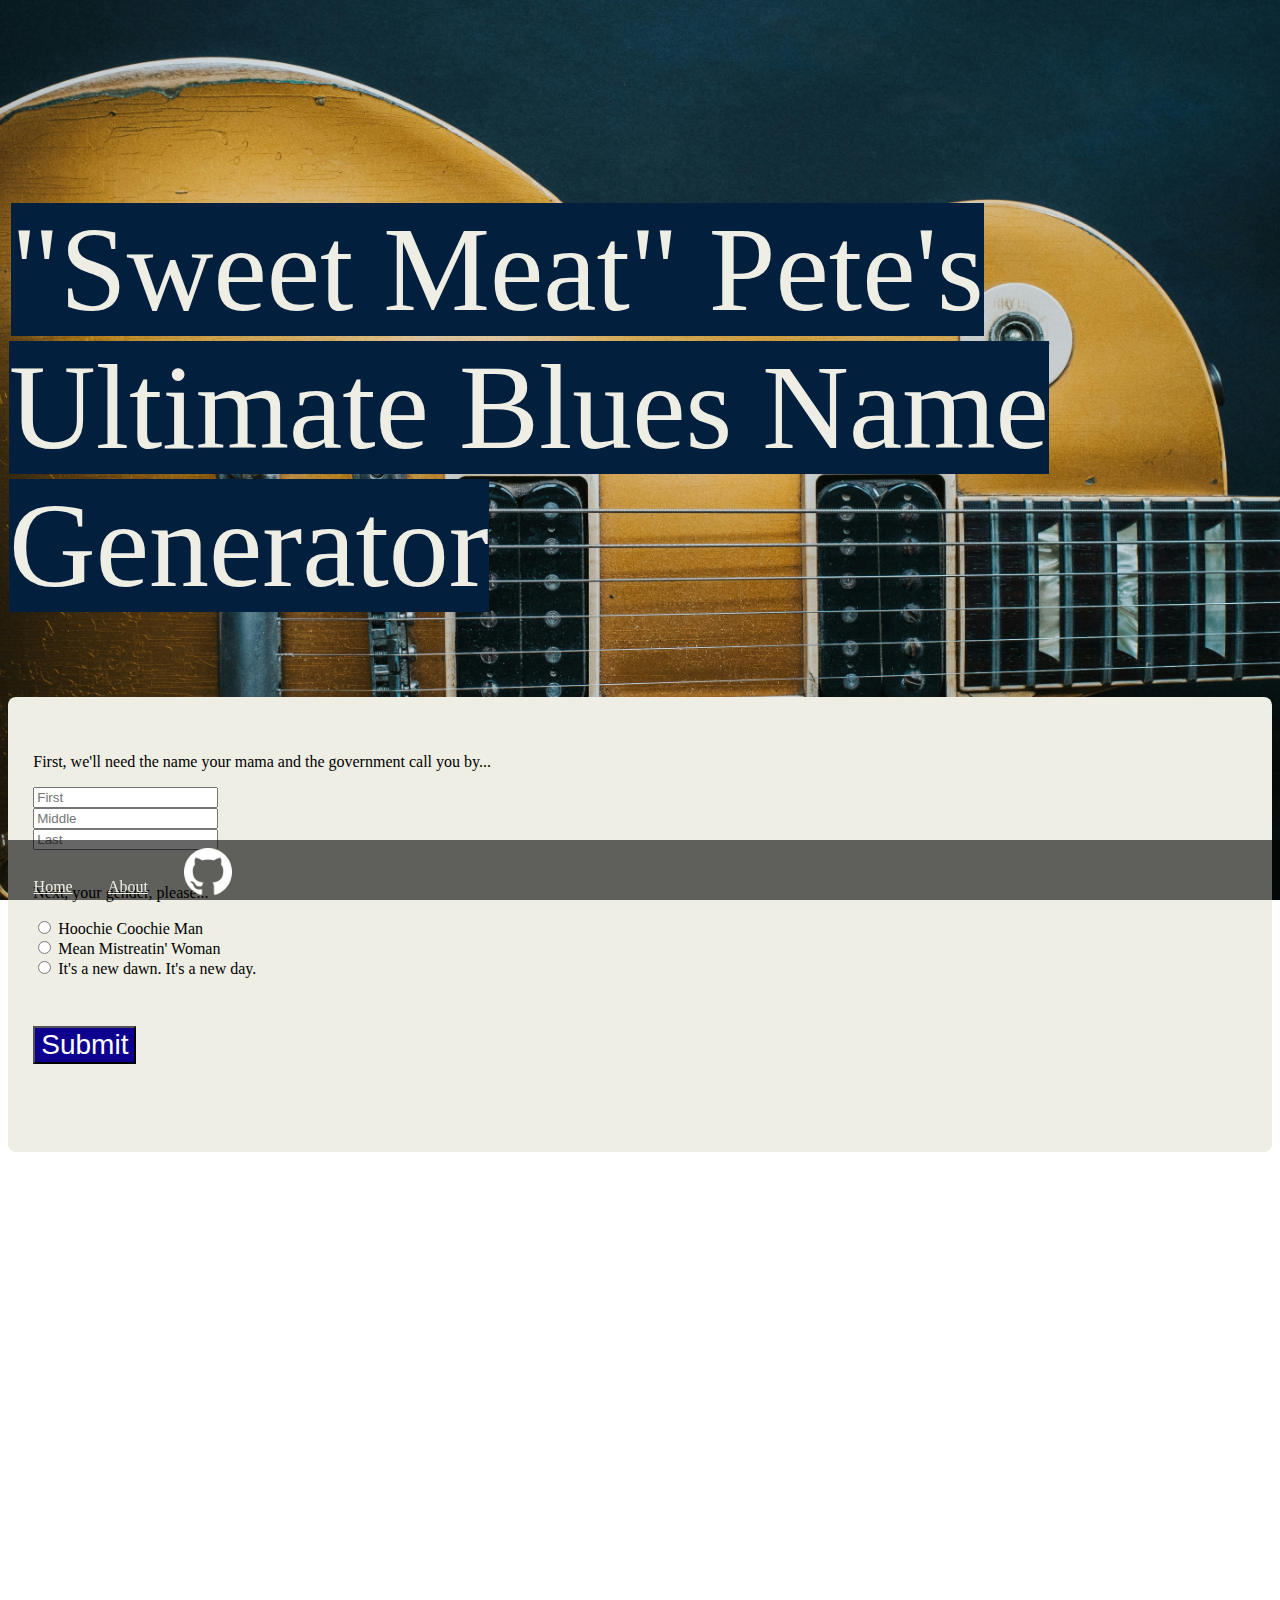
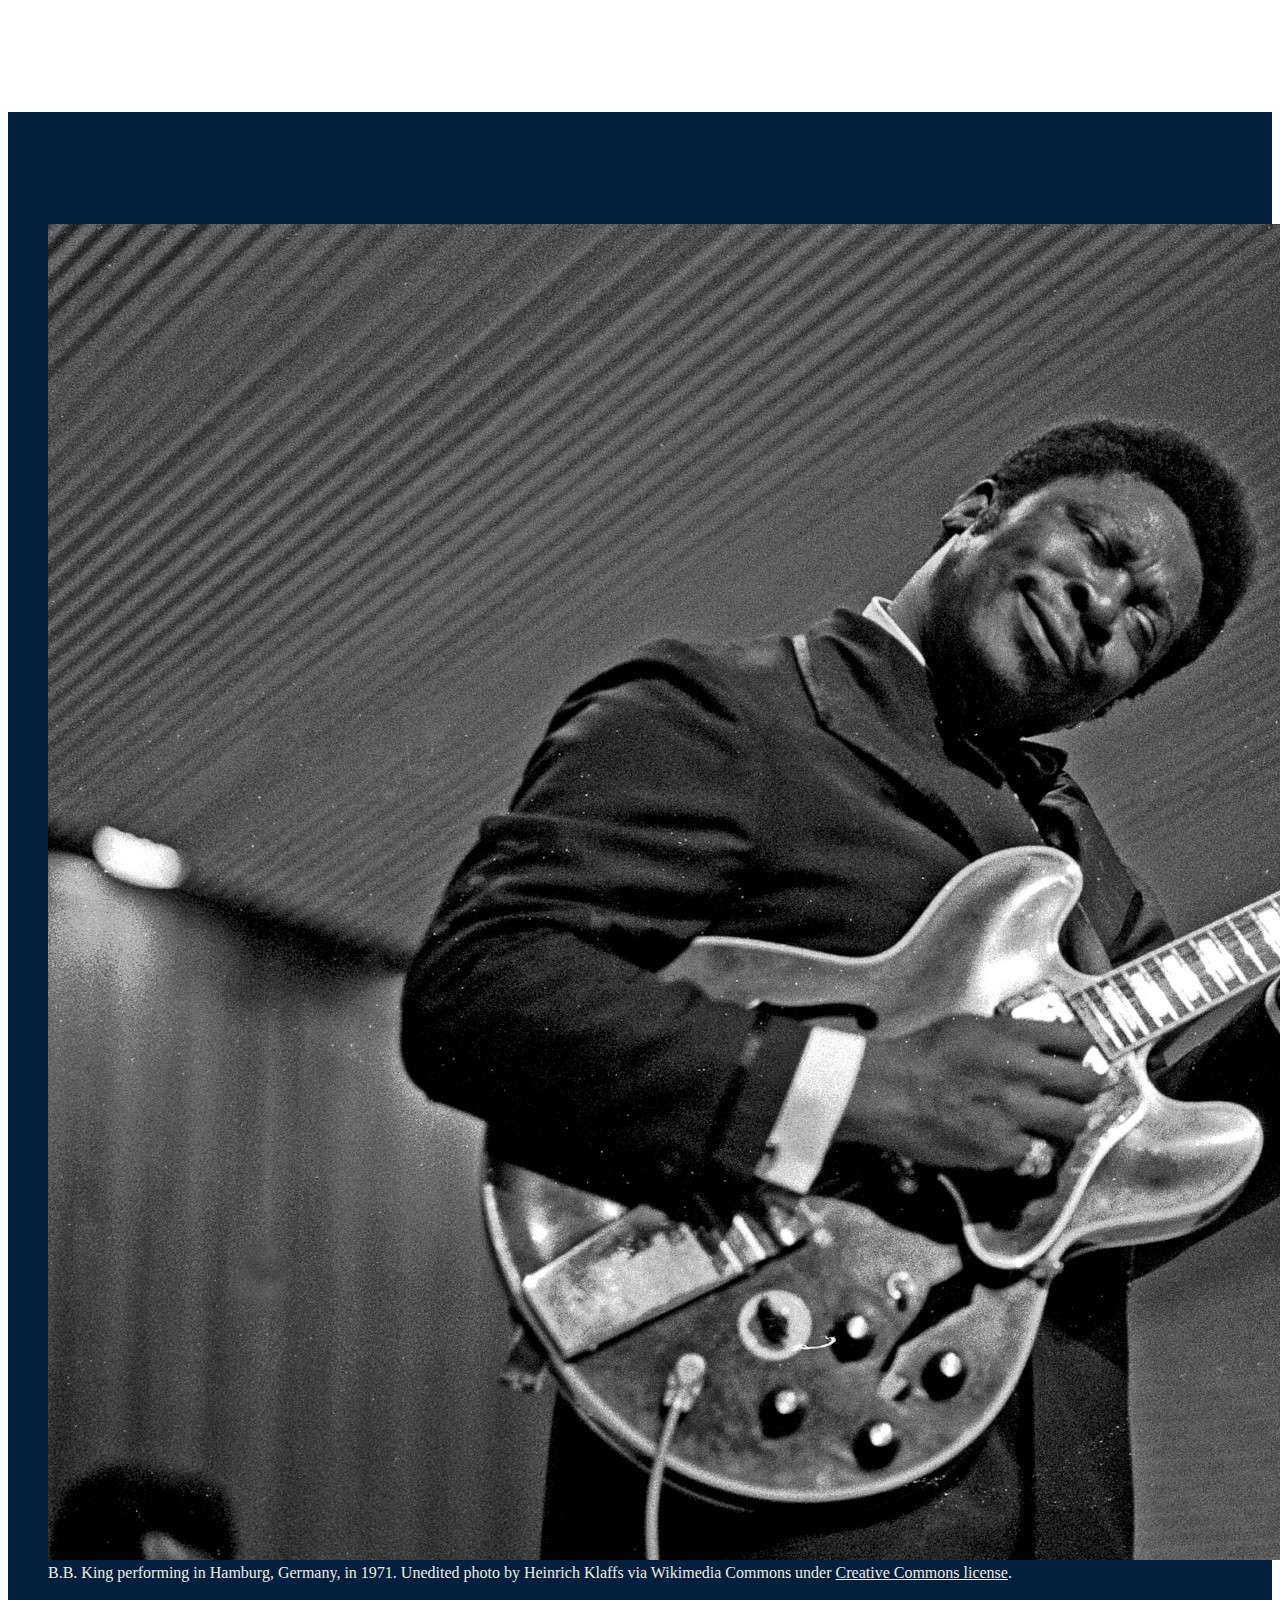
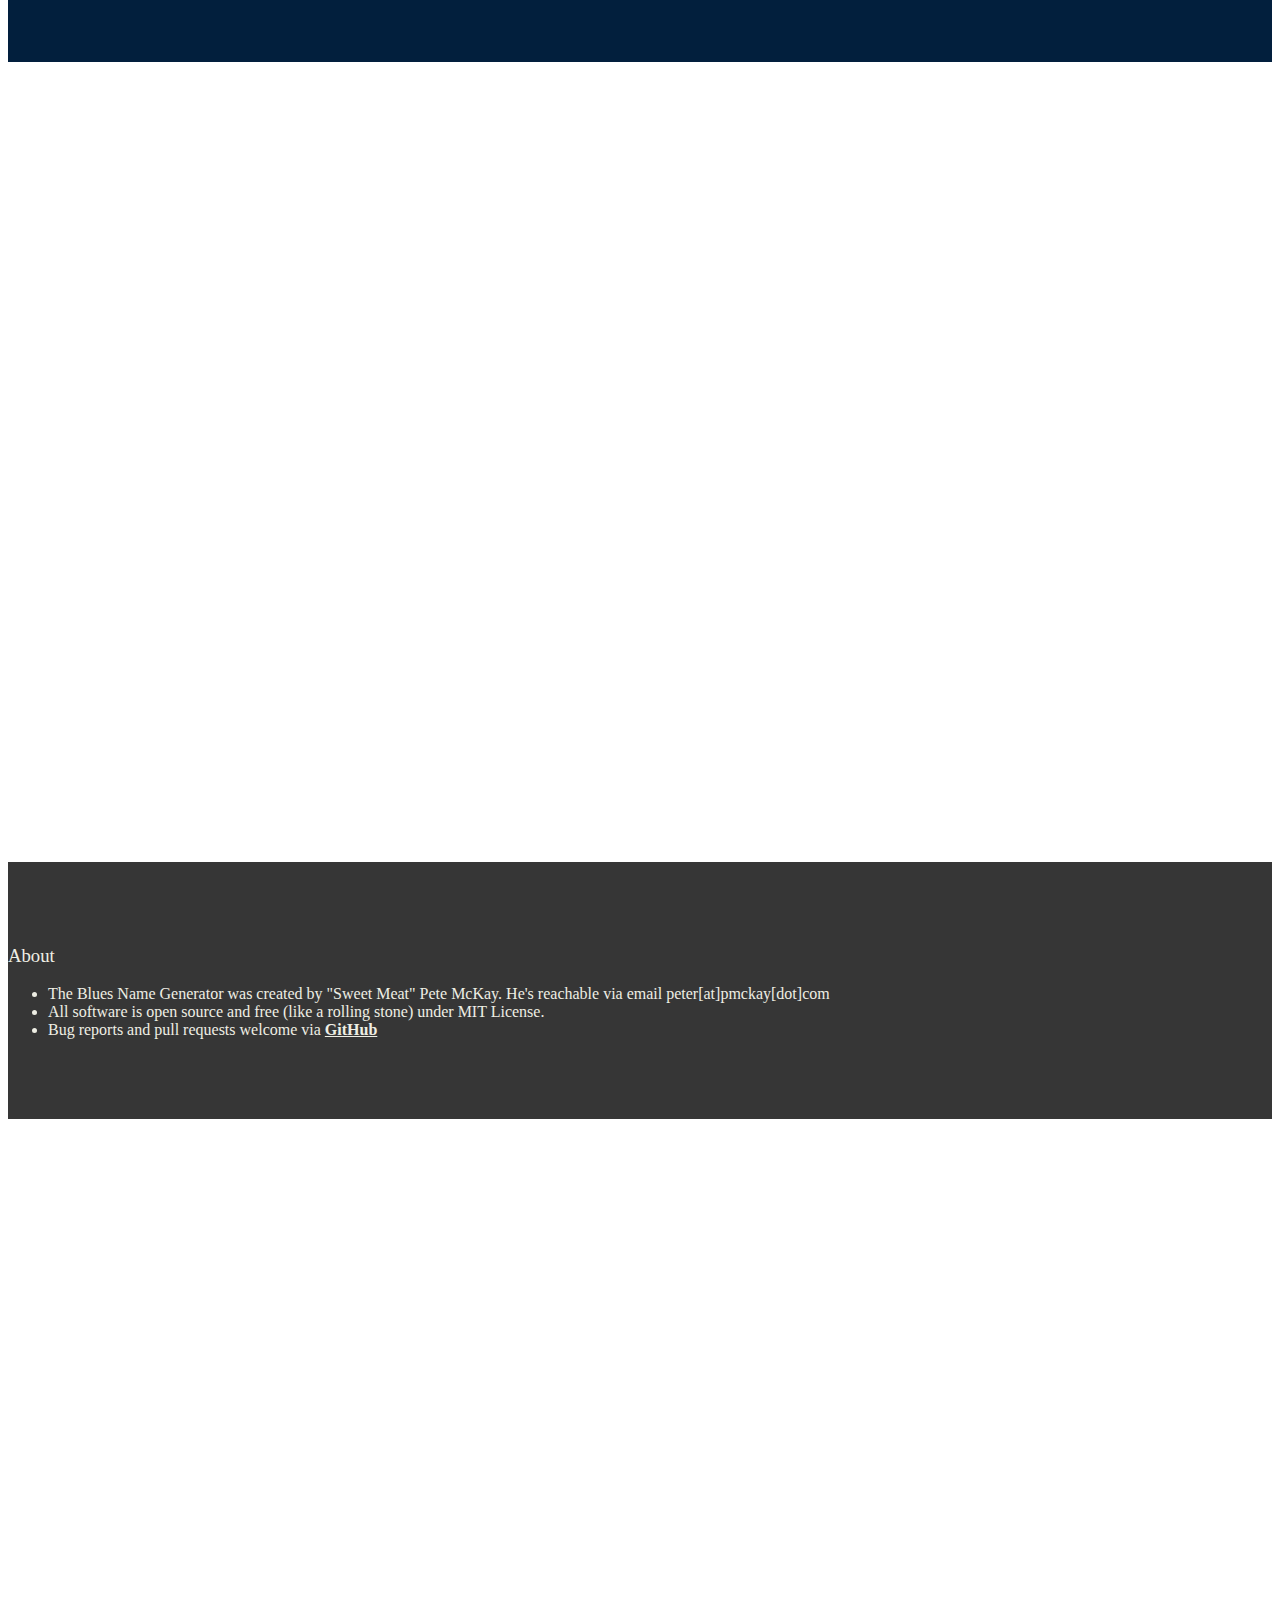
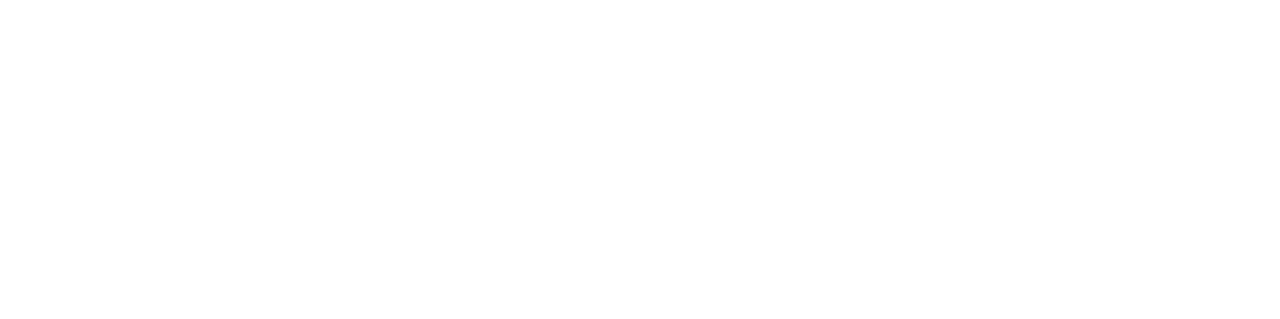
==== commit 321ff4da: "New background img + other CSS fixes" ====
--- a/index.html
+++ b/index.html
@@ -63,7 +63,7 @@
         <span class="ten columns" id="textlinks">
           <a href="#bng">Home</a>
           <a href="#about">About</a>
-          <a href="#donate">Donate</a>
+<!--          <a href="#donate">Donate</a> -->
         </span>
 
         <span class="two columns" id="socials">
@@ -82,7 +82,7 @@
 
        <div class="row" id="bng">
 
-         <h1 class="four columns offset-by-two">"Sweet Meat" Pete's Ultimate Blues Name Generator</h1>
+         <h1 class="four columns offset-by-two"><mark>"Sweet Meat" Pete's Ultimate Blues Name Generator</mark></h1>
 
          <form class="bngform three columns offset-by-one" id="userForm">
              <p>First, we'll need the name your mama and the government call you by...</p>
@@ -133,10 +133,15 @@
 
        </div><!-- End about div -->
 
-       <div class="row" id="donate">
+
+<!--
+
+      <div class="row" id="donate">
          <h3 class="two columns offset-by-one">Donate</h3>
          <span class="five columns">TK</span>
-       </div><!-- End support div -->
+       </div>
+       
+-->
 
 
     </main>
--- a/css/bluesnamer.css
+++ b/css/bluesnamer.css
@@ -7,14 +7,14 @@
 */
 
 html {
-   background: url('../img/blue-cobblestones.jpg');
+   background: url('../img/mikkel-bech-guitar.jpg');
    background-repeat: no-repeat;
    background-size: cover;
-   background-position: center center;
+   background-position: bottom center;
    background-attachment: fixed;
 }
 
-footer, footer a, nav a, #bng h1, #bng-output, #about, #donate, figure a, #about a {color: #eeeee4}
+footer, footer a, nav a, #bng h1, #bng-output, #about, #donate, figure a, #about a, mark {color: #eeeee4}
 
 #bng {
   padding: 7rem 0 35rem 0;
@@ -27,7 +27,10 @@
 }
 
 
-#bng h1 {font-size: 9rem}
+#bng h1 {
+  font-size: 7.5rem;
+  padding: 1px;
+}
 
 nav {
   position: fixed;
@@ -66,6 +69,8 @@
 
 main {}
 
+mark {margin: 2px}
+
 footer a {font-weight: bold}
 
 footer {}
@@ -75,18 +80,21 @@
 }
 
 form {
-  padding: 2.5rem;
+  padding: 2.5rem 2%;
   border-radius: 8px;
 }
+
+form * {max-width: 96%}
 
 form {
   background: #eeeee4;
 }
 
-#bng-output {
-  padding: 2rem;
-  background: #021f3d;
-  margin-bottom: 15rem;
+#bng-output, mark {background: #021f3d}
+
+#bng-output, #about {
+  padding: 4rem 0;
+  margin-bottom: 50rem;
 }
 
 #response {margin-top: 3rem}
@@ -99,3 +107,7 @@
   color: white;
   margin: 3rem 0;
 }
+
+#about {
+  background: #363636;
+}
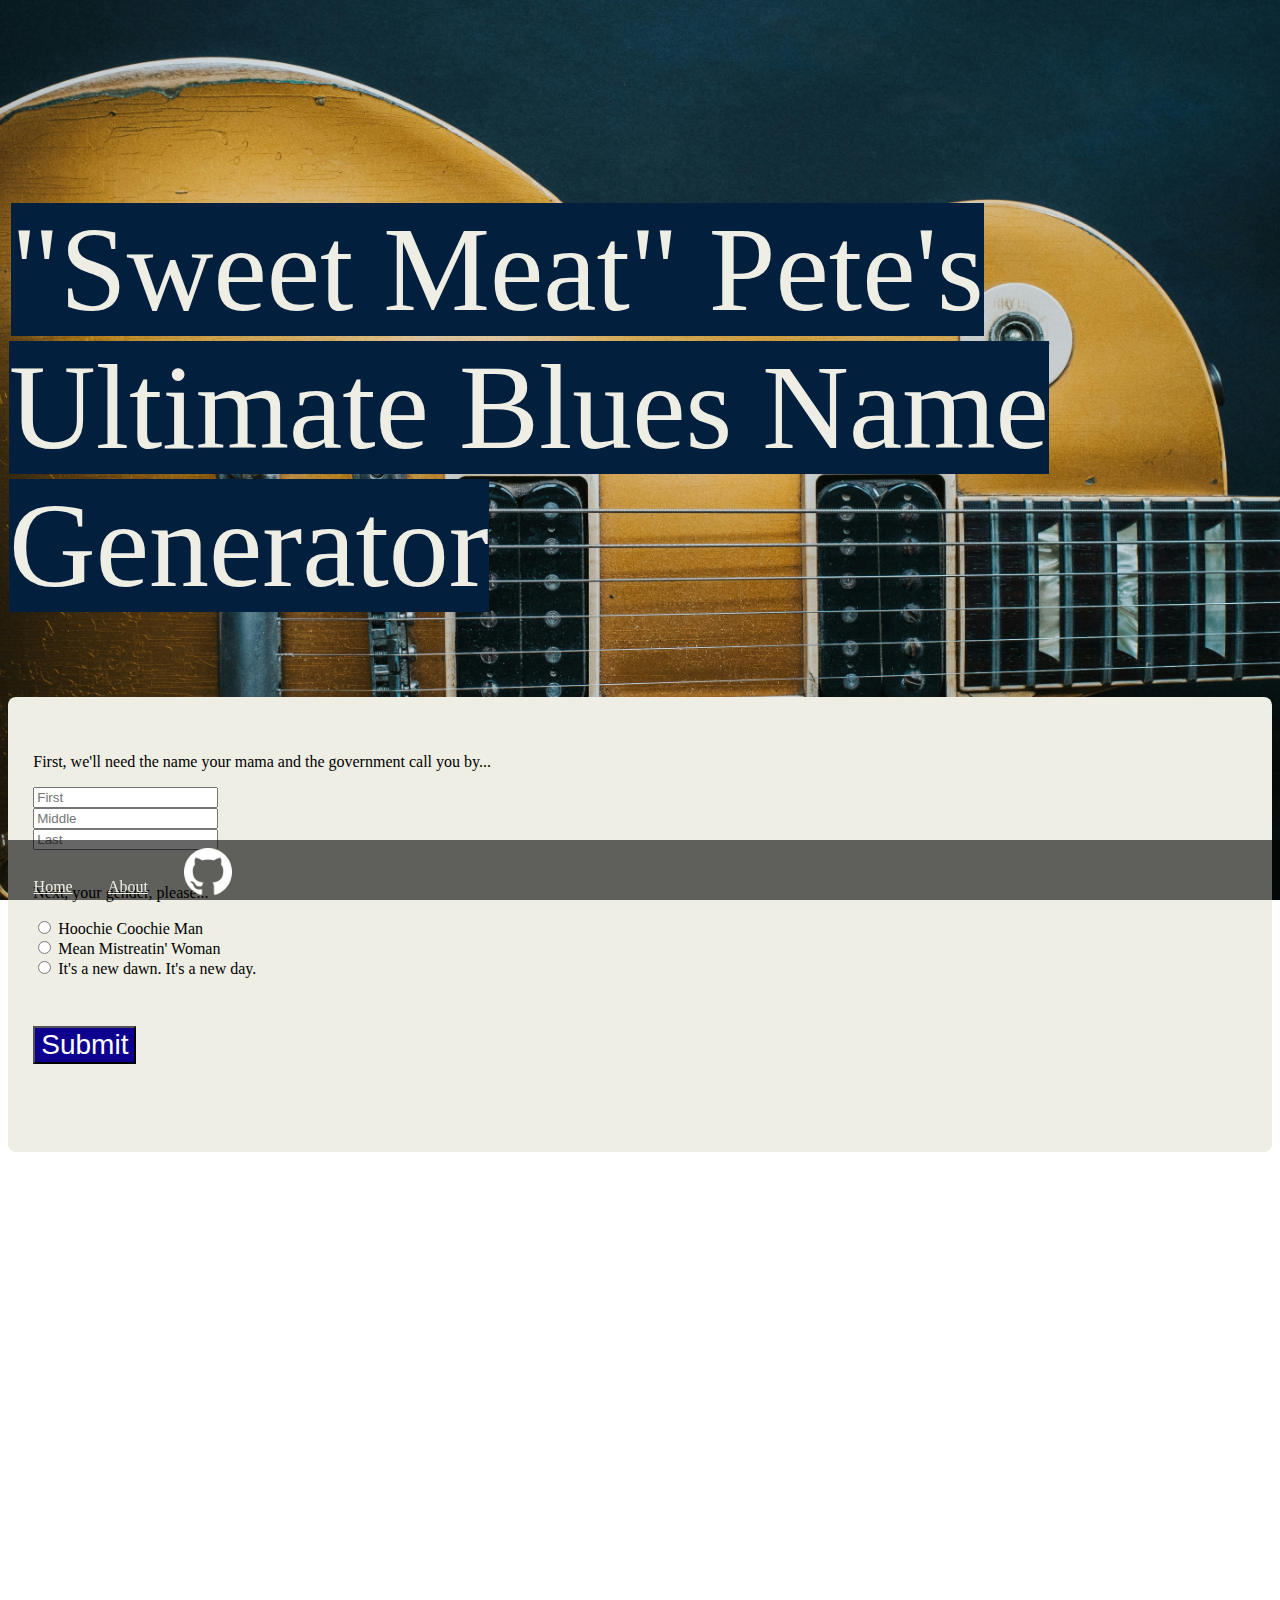
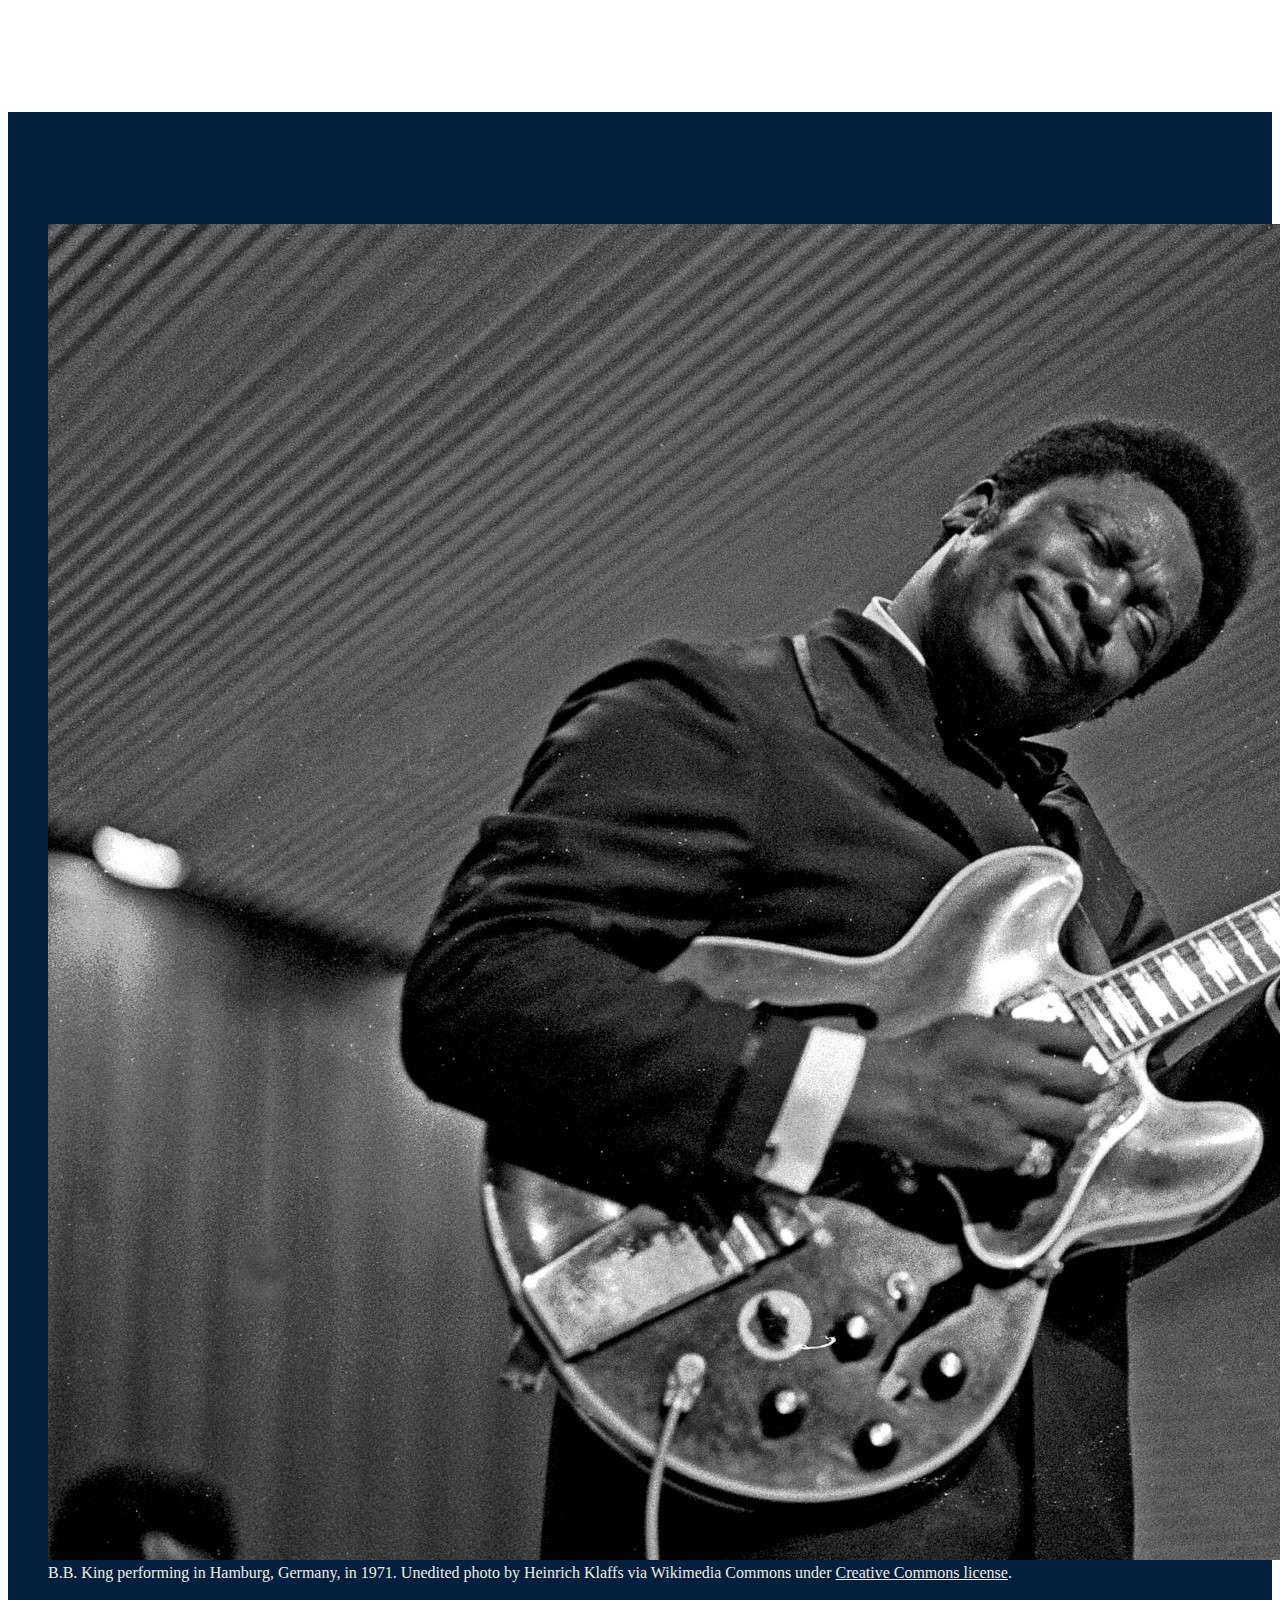
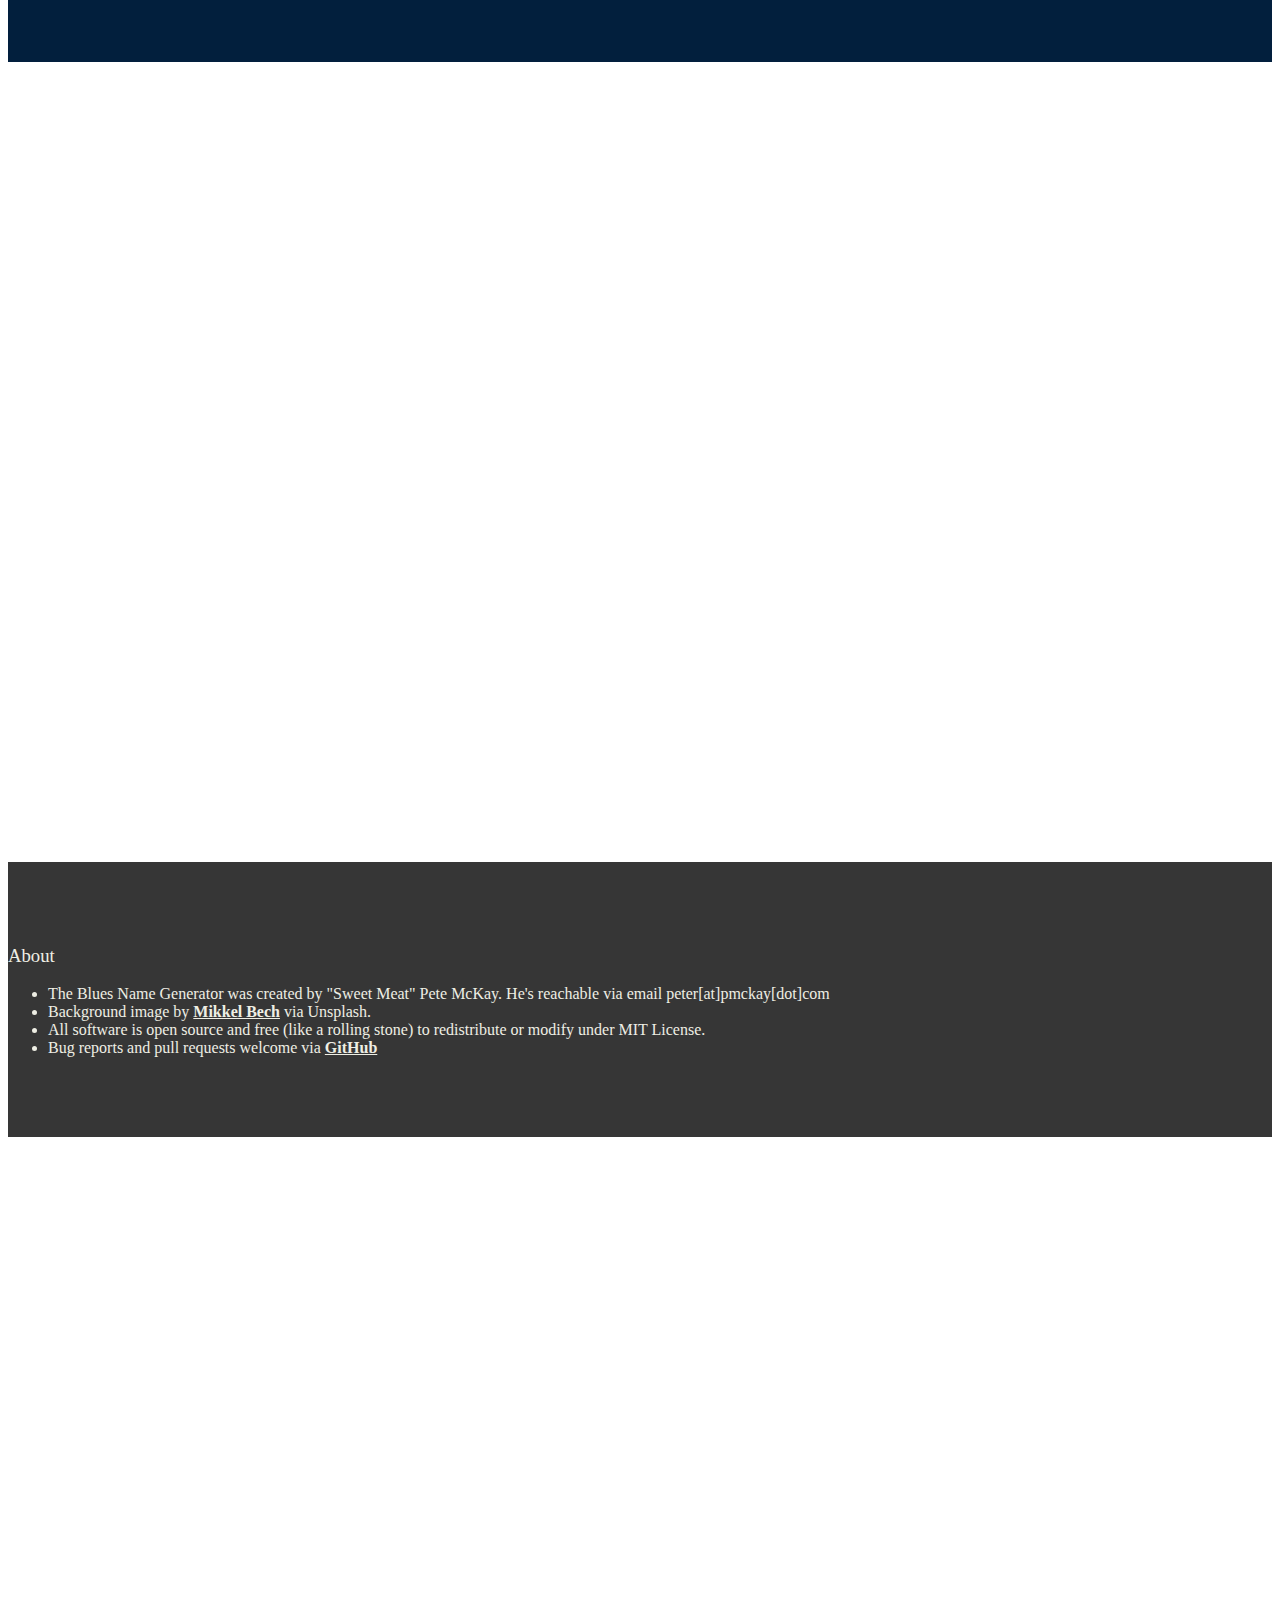
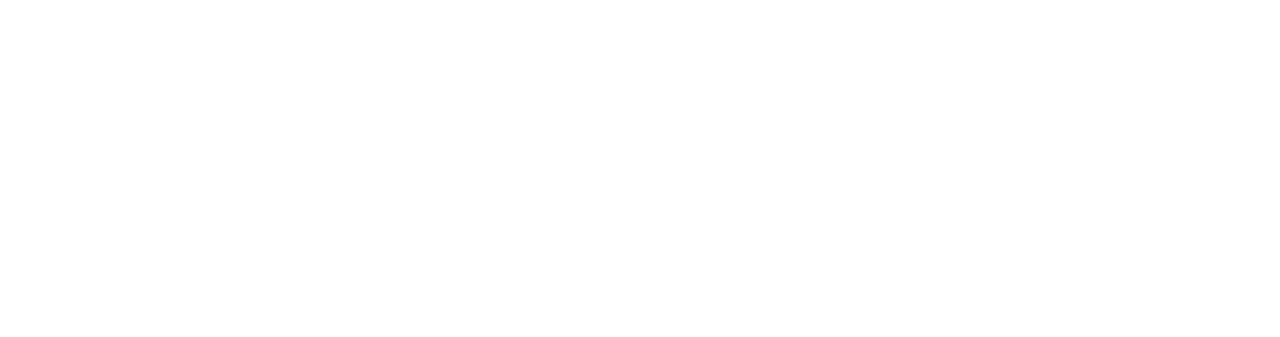
==== commit 932a6901: "Adding background photo credit for Mikkel Bech" ====
--- a/index.html
+++ b/index.html
@@ -124,7 +124,8 @@
 
          <ul class="five columns">
            <li>The Blues Name Generator was created by "Sweet Meat" Pete McKay. He's reachable via email peter[at]pmckay[dot]com</li>
-           <li>All software is open source and free (like a rolling stone) under MIT License.</li>
+           <li>Background image by <strong><a href="https://unsplash.com/@bechbox">Mikkel Bech</a></strong> via Unsplash.</li>
+           <li>All software is open source and free (like a rolling stone) to redistribute or modify under MIT License.</li>
            <li>Bug reports and pull requests welcome via <strong><a href="https://github.com/peteramckay/bluesnamer">GitHub</a></strong></li>
          </ul>
 
@@ -140,7 +141,7 @@
          <h3 class="two columns offset-by-one">Donate</h3>
          <span class="five columns">TK</span>
        </div>
-       
+
 -->
 
 
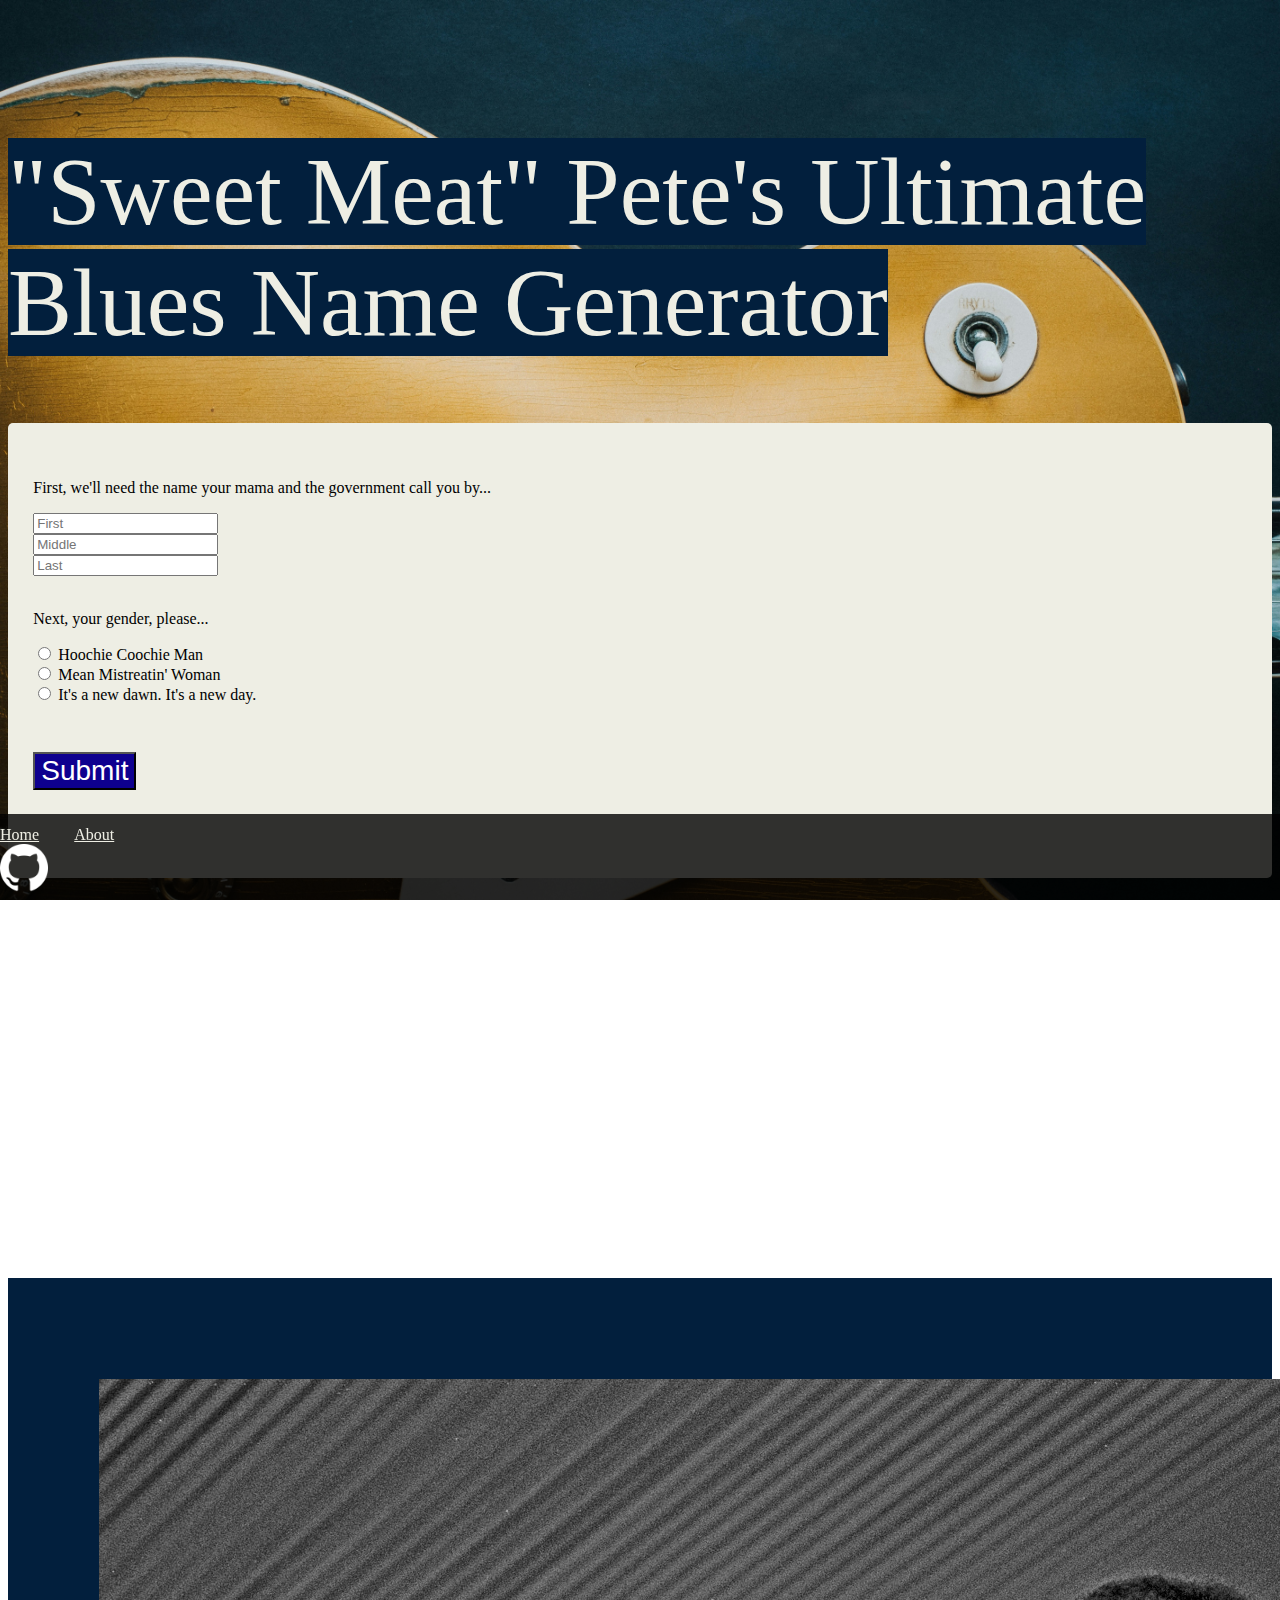
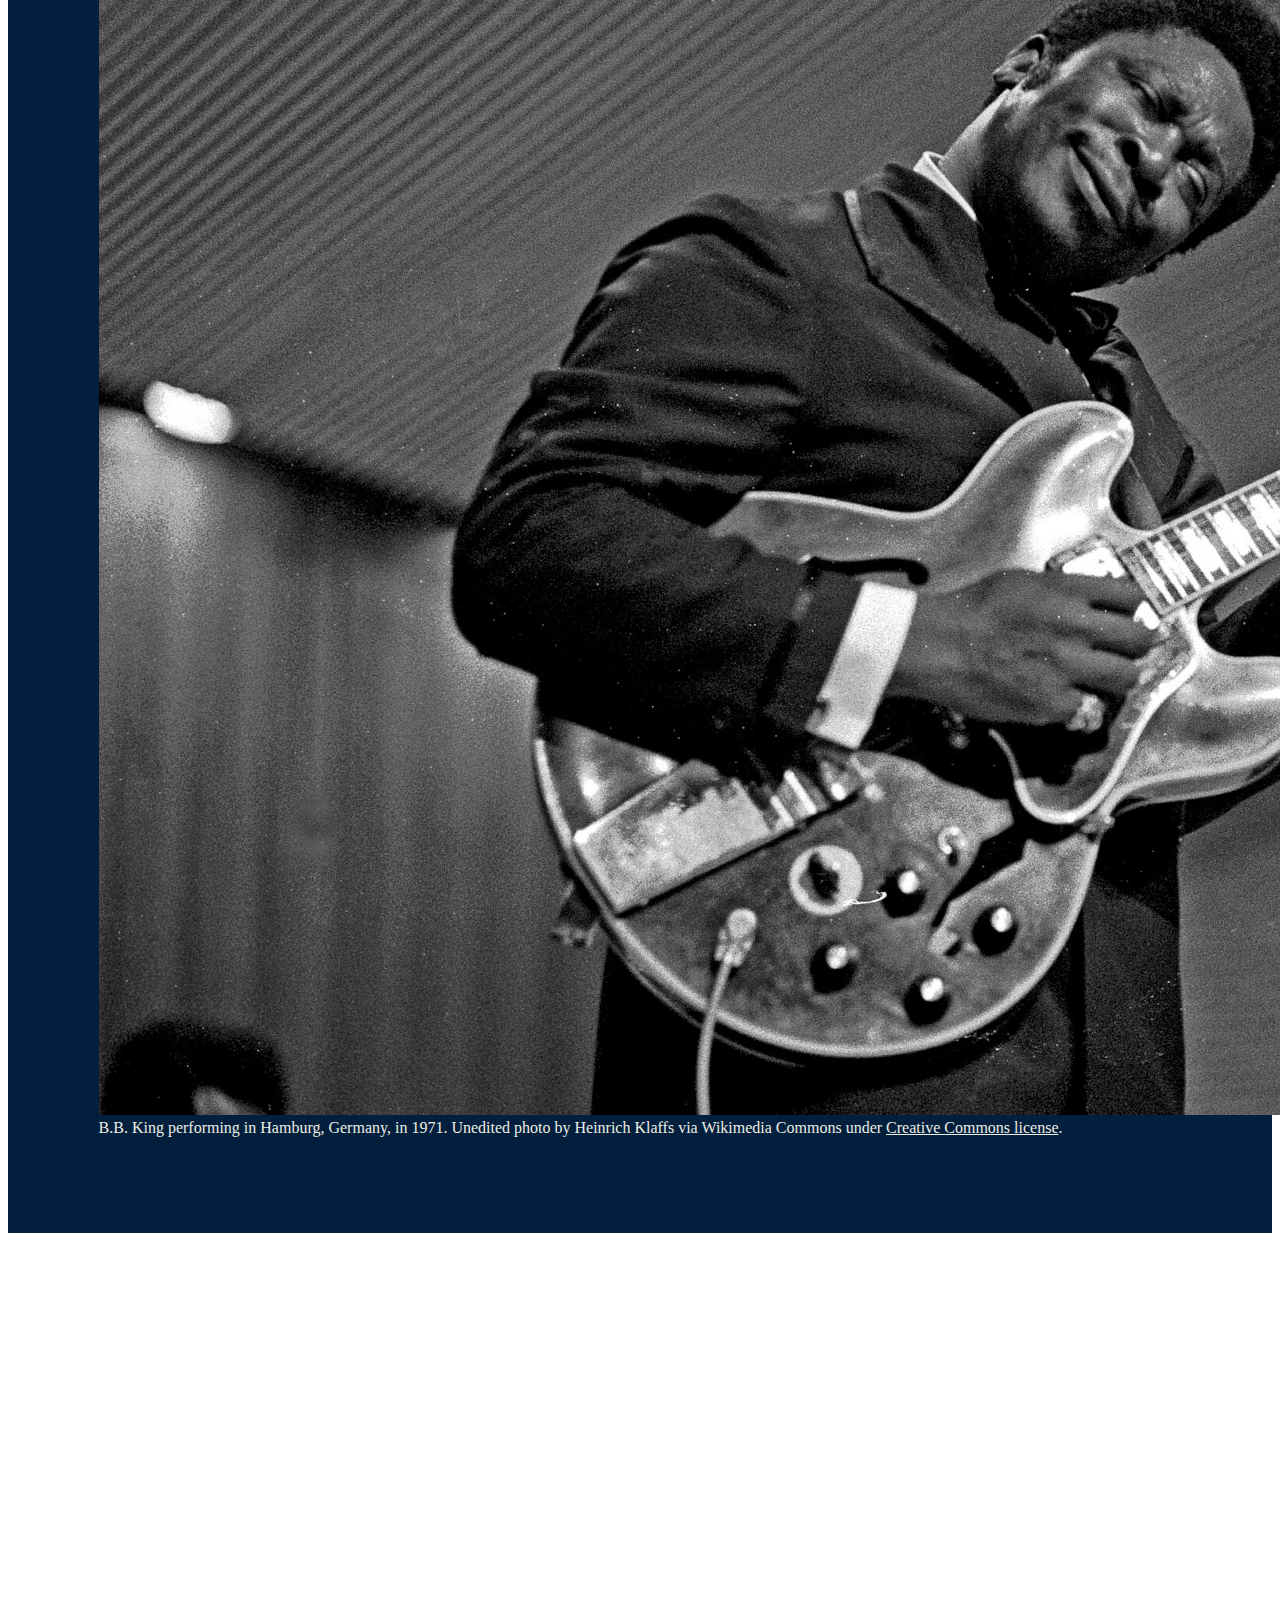
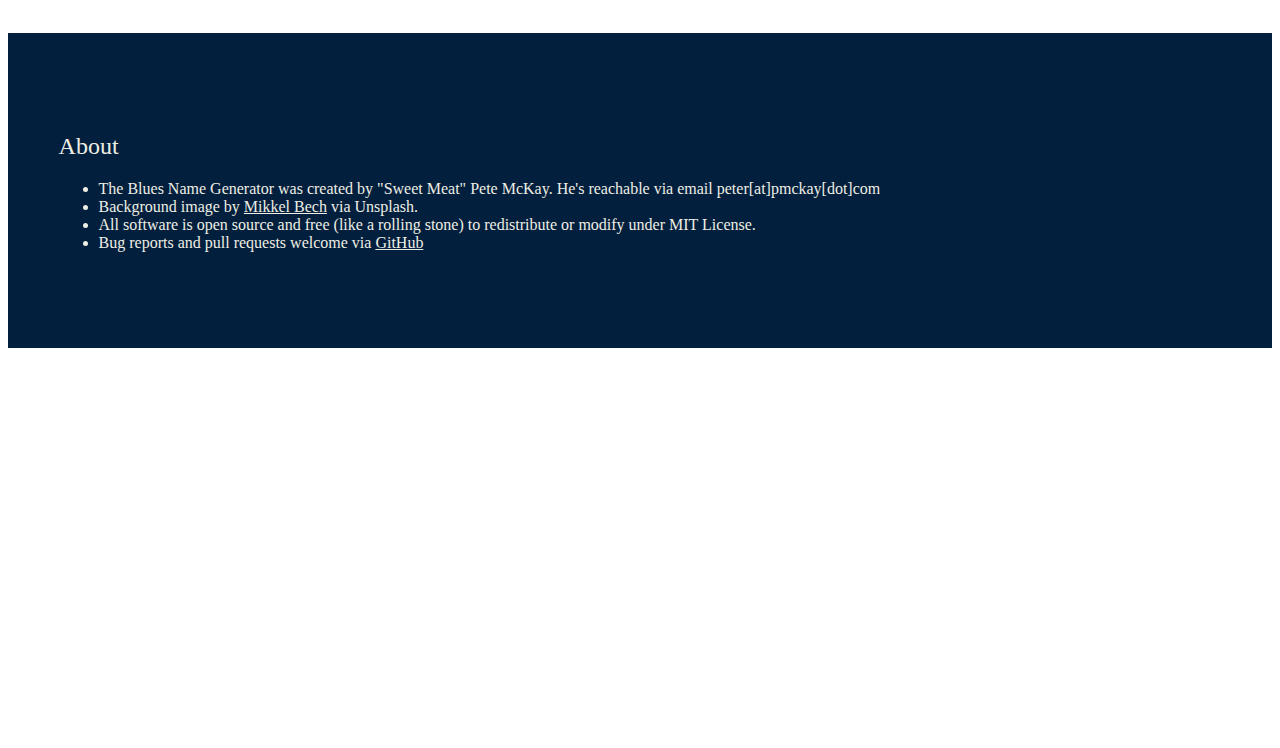
==== commit be269915: "Adding some nicknames, CSS media queries" ====
--- a/index.html
+++ b/index.html
@@ -10,7 +10,7 @@
     <meta name="description" content="Sweet Meat Pete's Ultimate Blues Name Generator">
     <meta name="author" content="Peter A. McKay">
 
-<!--
+   <!--
     <meta name="keywords" content="">
     <!-- Some Open Graph tags. For further options, see https://https://ogp.me/ -->
     <!--<meta name="og:type" content="website">
@@ -42,7 +42,7 @@
     –––––––––––––––––––––––––––––––––––––––––––––––––– -->
     <script src="js/bluesnamer.js"></script>
 
-<!--
+  <!--
 
     <script type="application/ld+json">
       {
@@ -50,109 +50,84 @@
         //Additional schema.org site metadata here, if you want...
       }
     </script>
--->
+  -->
 
 </head>
 
 <body>
 
-    <header>
-
-      <nav class="row">
-
-        <span class="ten columns" id="textlinks">
-          <a href="#bng">Home</a>
-          <a href="#about">About</a>
-<!--          <a href="#donate">Donate</a> -->
-        </span>
-
-        <span class="two columns" id="socials">
-          <a href="https://github.com/peteramckay/bluesnamer"><img src="img/github-white.png" alt="GitHub logo"></a>
-        </span>
-
-        <span id="screen"></span>
-
-      </nav>
-
-    </header>
-
-
+    <header></header>
 
     <main>
 
-       <div class="row" id="bng">
+      <section class="container" id="bng">
 
-         <h1 class="four columns offset-by-two"><mark>"Sweet Meat" Pete's Ultimate Blues Name Generator</mark></h1>
+        <h1 class="six columns"><mark>"Sweet Meat" Pete's Ultimate Blues Name Generator</mark></h1>
 
-         <form class="bngform three columns offset-by-one" id="userForm">
-             <p>First, we'll need the name your mama and the government call you by...</p>
-             <input type="text" name="RnameF" value="" placeholder="First"><br>
-             <input type="text" name="RnameM" value="" placeholder="Middle"><br>
-             <input type="text" name="RnameL" value="" placeholder="Last"><br>
-             <br>
-             <p>Next, your gender, please...</p>
-             <input type="radio" name="sex" id="male" value="male">
-             <label for="male">Hoochie Coochie Man</label><br>
-             <input type="radio" name="sex" id="female" value="female">
-             <label for="female">Mean Mistreatin' Woman</label><br>
-             <input type="radio" name="sex" id="nb" value="nb">
-             <label for="other">It's a new dawn. It's a new day.</label><br>
-             <input type="submit" value="Submit" id="subbutton" onclick="generateBluesName();scrollToTargetBottom('bng-output')">
-         </form>
+        <form class="bngform five columns" id="userForm">
+            <p>First, we'll need the name your mama and the government call you by...</p>
+            <input type="text" name="RnameF" value="" placeholder="First"><br>
+            <input type="text" name="RnameM" value="" placeholder="Middle"><br>
+            <input type="text" name="RnameL" value="" placeholder="Last"><br>
+            <br>
+            <p>Next, your gender, please...</p>
+            <input type="radio" name="sex" id="male" value="male">
+            <label for="male">Hoochie Coochie Man</label><br>
+            <input type="radio" name="sex" id="female" value="female">
+            <label for="female">Mean Mistreatin' Woman</label><br>
+            <input type="radio" name="sex" id="nb" value="nb">
+            <label for="other">It's a new dawn. It's a new day.</label><br>
+            <input type="submit" value="Submit" id="subbutton" onclick="generateBluesName();scrollToTargetBottom('bng-output')">
+          </form>
 
+      </section> <!-- End bng container -->
 
+      <section class="row" id="bng-output">
 
-       </div> <!-- end bng div -->
+        <h1 class="five columns" id="response"></h1>
 
+        <figure class="six columns">
+          <img src="img/bb-heinrich-klaffs-wc-2000.jpg" alt="B.B. King Live im Audimax der Uni Hamburg, November 1971">
+          <figcaption>B.B. King performing in Hamburg, Germany, in 1971. Unedited photo by Heinrich Klaffs via Wikimedia Commons under <a href="https://creativecommons.org/licenses/by-sa/2.0/deed.en">Creative Commons license</a>. </figcaption>
+        </figure>
+      </section> <!-- End bng-output -->
 
-       <div class="row" id="bng-output">
+      <section class="row" id="about">
 
-         <h1 class="four columns offset-by-one" id="response"></h1>
+        <h2 class="three columns">About</h2>
 
-         <figure class="six columns">
-           <img src="img/bb-heinrich-klaffs-wc-2000.jpg" alt="B.B. King Live im Audimax der Uni Hamburg, November 1971">
-           <figcaption>B.B. King performing in Hamburg, Germany, in 1971. Unedited photo by Heinrich Klaffs via Wikimedia Commons under <a href="https://creativecommons.org/licenses/by-sa/2.0/deed.en">Creative Commons license</a>. </figcaption>
-         </figure>
+        <ul class="five columns">
+          <li>The Blues Name Generator was created by "Sweet Meat" Pete McKay. He's reachable via email peter[at]pmckay[dot]com</li>
+          <li>Background image by <strong><a href="https://unsplash.com/@bechbox">Mikkel Bech</a></strong> via Unsplash.</li>
+          <li>All software is open source and free (like a rolling stone) to redistribute or modify under MIT License.</li>
+          <li>Bug reports and pull requests welcome via <strong><a href="https://github.com/peteramckay/bluesnamer">GitHub</a></strong></li>
+        </ul>
 
+      </section> <!-- End about -->
 
-       </div>
-
-
-
-       <div class="row" id="about">
-         <h3 class="two columns offset-by-one">About</h3>
-
-         <ul class="five columns">
-           <li>The Blues Name Generator was created by "Sweet Meat" Pete McKay. He's reachable via email peter[at]pmckay[dot]com</li>
-           <li>Background image by <strong><a href="https://unsplash.com/@bechbox">Mikkel Bech</a></strong> via Unsplash.</li>
-           <li>All software is open source and free (like a rolling stone) to redistribute or modify under MIT License.</li>
-           <li>Bug reports and pull requests welcome via <strong><a href="https://github.com/peteramckay/bluesnamer">GitHub</a></strong></li>
-         </ul>
-
-         </div>
-
-
-       </div><!-- End about div -->
-
-
-<!--
-
-      <div class="row" id="donate">
-         <h3 class="two columns offset-by-one">Donate</h3>
-         <span class="five columns">TK</span>
-       </div>
-
--->
-
+      <!-- <section id="donate"></section> End donate -->
 
     </main>
 
 
+    <footer>
+
+      <nav>
+
+        <div id="textscreen"></div>
+
+        <div id="textlinks" class="eight columns">
+          <a href="#bng">Home</a>
+          <a href="#about">About</a>
+          <!-- <a href="#donate">Donate</a> -->
+        </div> <!-- End textlinks -->
+
+        <div id="socials" class="three columns">
+          <a href="https://github.com/peteramckay/bluesnamer"><img src="img/github-white.png" alt="GitHub logo"></a>
+        </div>
 
 
-
-
-    <footer>
+      </nav>
 
     </footer>
 
--- a/css/bluesnamer.css
+++ b/css/bluesnamer.css
@@ -6,98 +6,63 @@
 
 */
 
+
+/* First, some styles for high-level elements and page structure... */
+
 html {
-   background: url('../img/mikkel-bech-guitar.jpg');
-   background-repeat: no-repeat;
-   background-size: cover;
-   background-position: bottom center;
-   background-attachment: fixed;
+  background: url('../img/mikkel-bech-guitar.jpg');
+  background-position: bottom right;
+  background-size: cover;
+  background-attachment: fixed;
 }
 
-footer, footer a, nav a, #bng h1, #bng-output, #about, #donate, figure a, #about a, mark {color: #eeeee4}
+body {}
 
-#bng {
-  padding: 7rem 0 35rem 0;
-  min-height: 100%;
-}
-
-h1, h2, h3, h4, h5, h6 {
+body, a, h1, h2, h3, h4, h5, h6, mark {
+  color: #eeeee4;
   font-family: 'Roboto Slab', serif;
   font-weight: 350;
 }
 
+header, main, footer {}
+
+header {height: 4rem} /* Using this element as a vertical spacer for now. */
+
+footer {
+  position: fixed;
+  bottom: 0;
+  left: 0;
+  width: 100%;
+}
+
+section.row { /* Some styles for fields below the main generator area at the top of the page */
+  margin: 25rem 0;
+  padding: 5rem 4%;
+}
+
+mark, section.row {background: #021f3d}
+
+
+
+
+
+
+
+/* Now let's style some children within the main and footer elements... */
+
 
 #bng h1 {
-  font-size: 7.5rem;
-  padding: 1px;
-}
-
-nav {
-  position: fixed;
-  bottom: 0;
-  width: 100%;
-  z-index: 0;
-  padding: 0.25rem 2%;
-}
-
-nav #textlinks, nav #socials {
-  position: relative;
-  z-index: 10;
-}
-
-nav #textlinks a {
-  margin-right: 2rem;
-}
-
-nav #socials img {
-  position: relative;
-  top: 0.25rem;
-  height: auto;
-  max-height: 3rem;
-}
-
-nav #screen {
-  position: absolute;
-  z-index: 0;
-  bottom: 0;
-  left: 0;
-  background: black;
-  opacity: 0.6;
-  width: 100%;
-  height: 100%;
-}
-
-main {}
-
-mark {margin: 2px}
-
-footer a {font-weight: bold}
-
-footer {}
-
-footer>* {
-  margin: 7rem 0 3.5rem 0;
+  font-size: 6rem;
 }
 
 form {
+  background: #eeeee4;
   padding: 2.5rem 2%;
-  border-radius: 8px;
+  border-radius: 5px;
+  color: black;
 }
 
-form * {max-width: 96%}
-
-form {
-  background: #eeeee4;
-}
-
-#bng-output, mark {background: #021f3d}
-
-#bng-output, #about {
-  padding: 4rem 0;
-  margin-bottom: 50rem;
-}
-
-#response {margin-top: 3rem}
+form * {max-width: 95%;}
 
 form label {display:inline;}
 
@@ -108,6 +73,62 @@
   margin: 3rem 0;
 }
 
-#about {
-  background: #363636;
+
+footer img {
+  position: relative;
+  height: auto;
+  max-height: 3rem;
 }
+
+nav {
+  position: absolute;
+  bottom: 0;
+  left: 0;
+  z-index: 0;
+  width: 100%;
+  padding: 0.5rem 0;
+}
+
+nav>* {
+  position: relative;
+  top: 0.25rem;
+  z-index: 20;
+}
+
+nav #textscreen {
+  position: absolute;
+  top: 0;
+  z-index: 10;
+  width: 100%;
+  background: black;
+  height: 100%;
+  opacity: 0.8;
+}
+
+nav #textlinks a {
+  margin-right: 2rem;
+}
+
+
+/* Finally, some media queries to help with display on mobile devices... */
+
+@media (max-width: 1000px) {
+
+  body {}
+
+  section.row { /* Some styles for fields below the main generator area at the top of the page */
+    padding: 5rem 2%;
+  }
+
+  #bng>* {
+    display: block;
+    width: 95%;
+    text-align: center;
+  }
+
+  #bng h1 {margin: 2rem 0 7rem 0;}
+}
+
+@media (max-width: 750px) {}
+
+@media (max-width: 500px) {}
